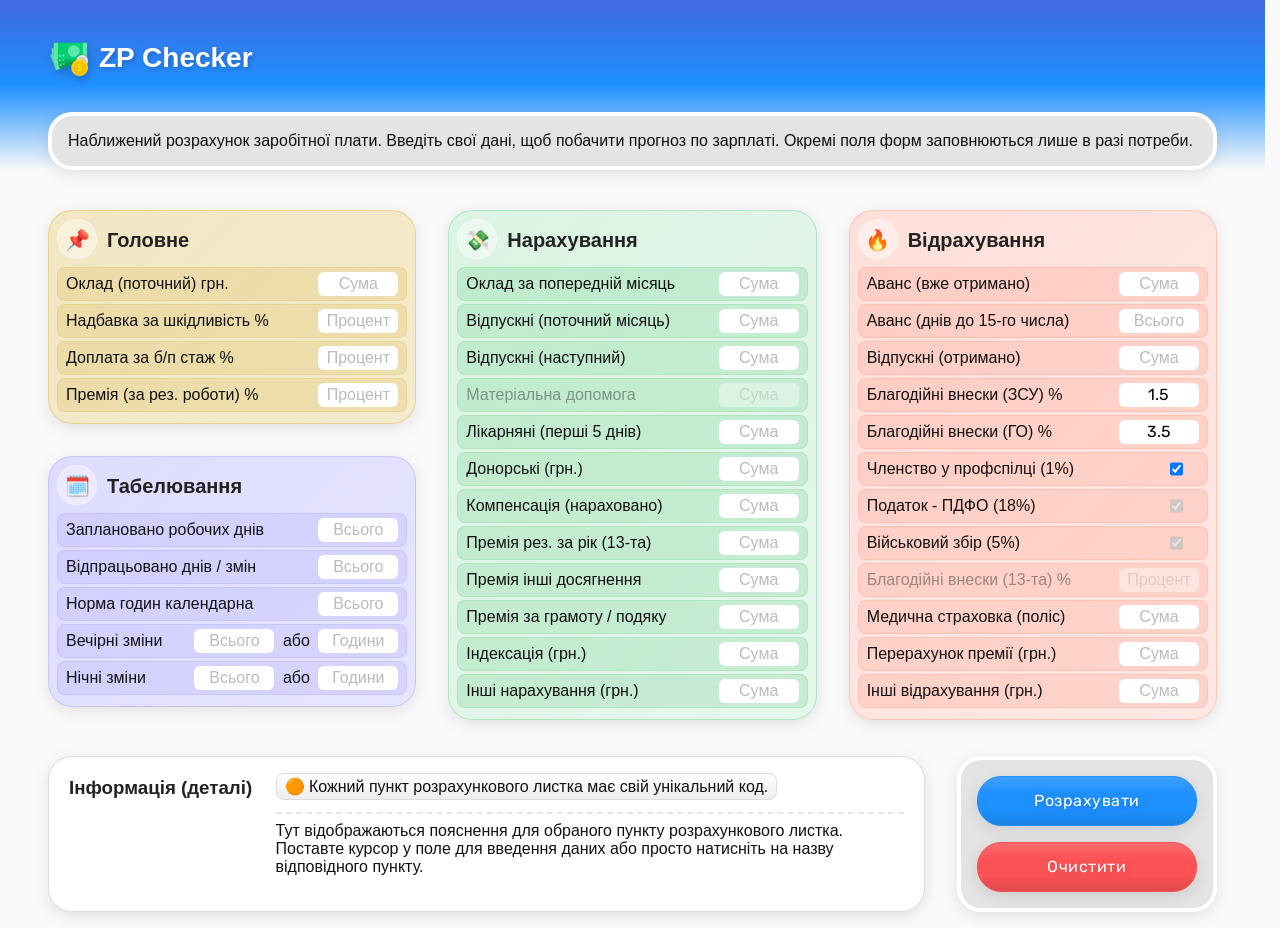
==== index.html @ 2e77be1a "v2026.10.25-final" ====
<!doctype html>
<html lang="uk">
	<head>
		<meta charset="UTF-8" />
		<meta name="viewport" content="width=device-width, initial-scale=1.0" />
		<meta name="theme-color" content="royalblue" />
		<title>ZP Checker</title>

		<link rel="preconnect" href="https://fonts.googleapis.com" />
		<link rel="preconnect" href="https://fonts.gstatic.com" crossorigin />
		<link href="https://fonts.googleapis.com/css2?family=Google+Sans:opsz,wght,GRAD@17..18,400..700,-50..200&family=Rubik:wght@300..900&display=swap" rel="stylesheet" />

		<link rel="stylesheet" href="style-light.css" />
	</head>

	<body>
		<section class="main">
			<div class="header-container">
				<header class="header">
					<div class="logo-header">
						<img src="./assets/logo_money-96.png" alt="Logo" class="logo" />
						<h1>ZP Checker</h1>
					</div>
					<p class="caption-text">Наближений розрахунок заробітної плати. Введіть свої дані, щоб побачити прогноз по зарплаті. Окремі поля форм заповнюються лише в разі потреби.</p>
				</header>
			</div>

			<div class="form">
				<form id="app-form" action="#">
					<div class="flex-container">
						<div class="flex-block">
							<!-- ================= ГОЛОВНЕ ================= -->
							<fieldset class="general-field">
								<legend class="lqdglass">📌 Головне</legend>
								<div class="field-header">
									<h2 class="legend-header"><span>📌</span>Головне</h2>
								</div>
								<div class="input-container">
									<div class="input-wrapper">
										<label for="oklad">Оклад (поточний) грн.</label>
										<input autocapitalize="off" autocomplete="off" spellcheck="false" class="decimal toLocalStorege" type="text" inputmode="numeric" id="oklad" name="oklad" placeholder="Сума" required />
									</div>
									<div class="inp-details">
										<p class="details-text">Ваш поточний оклад (станом на зараз). Впливає на більшість нарахувань у заробітній платі: премію, відпускні, різні види доплат, матеріальну допомогу тощо.</p>
										<hr />
										<span class="code-details"><span class="details-icon">🟠&nbsp;</span>Вказано в персональному кабінеті</span>
									</div>
								</div>
								<div class="input-container">
									<div class="input-wrapper">
										<label for="shkid">Надбавка за шкідливість %</label>
										<input autocapitalize="off" autocomplete="off" spellcheck="false" class="toLocalStorege" type="text" inputmode="numeric" id="shkid" name="shkid" placeholder="Процент" required />
									</div>
									<div class="inp-details">
										<p class="details-text">Компенсація за шкідливі умови праці. Визначається як відсоткова надбавка до нарахованого окладу (розмір залежить від умов праці).</p>
										<hr />
										<span class="code-details"><span class="details-icon">🟠&nbsp;</span>Вказано в кабінеті / Код 32 в листку</span>
									</div>
								</div>
								<div class="input-container">
									<div class="input-wrapper">
										<label for="bezper_stag">Доплата за б/п стаж %</label>
										<input autocapitalize="off" autocomplete="off" spellcheck="false" class="toLocalStorege" type="text" inputmode="numeric" id="bezper_stag" name="bezper_stag" placeholder="Процент" required />
									</div>
									<div class="inp-details">
										<p class="details-text">Доплата за «безперервний» стаж в енергетиці. Визначається як відсоткова надбавка до нарахованого окладу (розмір залежить від тривалості роботи в енергетичній галузі).</p>
										<hr />
										<span class="code-details"><span class="details-icon">🟠&nbsp;</span>Вказано в кабінеті / Код 150 в листку</span>
									</div>
								</div>
								<div class="input-container">
									<div class="input-wrapper">
										<label for="prem">Премія (за рез. роботи) %</label>
										<input autocapitalize="off" autocomplete="off" spellcheck="false" class="decimal toLocalStorege" type="text" inputmode="numeric" id="prem" name="prem" placeholder="Процент" required />
									</div>
									<div class="inp-details">
										<p class="details-text">Розмір премії за результатами роботи. Змінюється за рішенням роботодавця. Важливо: премію нараховують за попередній місяць (наприклад, разом із зарплатою за березень виплачується премія за лютий).</p>
										<hr />
										<span class="code-details"><span class="details-icon">🟠&nbsp;</span>Вказано в персональному кабінеті</span>
									</div>
								</div>
							</fieldset>

							<!-- ================= ТАБЕЛЮВАННЯ ================= -->
							<fieldset class="timesheet-field">
								<legend class="lqdglass">🗓️ Табелювання</legend>
								<div class="field-header">
									<h2 class="legend-header"><span>🗓️</span>Табелювання</h2>
									<!-- <select name="month" id="month">
										<option value="" selected disabled>Місяць</option>
										<option value="1">Січень</option>
										<option value="2">Лютий</option>
										<option value="3">Березень</option>
										<option value="4">Квітень</option>
										<option value="5">Травень</option>
										<option value="6">Червень</option>
										<option value="7">Липень</option>
										<option value="8">Серпень</option>
										<option value="9">Вересень</option>
										<option value="10">Жовтень</option>
										<option value="11">Листопад</option>
										<option value="12">Грудень</option>
									</select> -->
								</div>
								<div class="input-container">
									<div class="input-wrapper">
										<label for="planed_work_days">Заплановано робочих днів</label>
										<input autocapitalize="off" autocomplete="off" spellcheck="false" type="text" inputmode="numeric" id="planed_work_days" name="planed_work_days" placeholder="Всього" required />
									</div>
									<div class="inp-details">
										<p class="details-text">Запланована норма робочих днів за графіком. Це кількість робочих днів, передбачена на весь місяць з урахуванням робочого графіка. Є нормою для нарахування 100&nbsp;% окладу.</p>
										<hr />
										<span class="code-details"><span class="details-icon">🟠&nbsp;</span>Вказано в табелі (облік робочого часу)</span>
									</div>
								</div>

								<div class="input-container">
									<div class="input-wrapper">
										<label for="real_work_days">Відпрацьовано днів / змін</label>
										<input autocapitalize="off" autocomplete="off" spellcheck="false" type="text" inputmode="numeric" id="real_work_days" name="real_work_days" placeholder="Всього" required />
									</div>
									<div class="inp-details">
										<p class="details-text">Загальна кількість фактично відпрацьованих днів (разом із доробками та навчанням). Визначає розмір окладу (неповний або повний), який працівник отримує за місяць.</p>
										<hr />
										<span class="code-details"><span class="details-icon">🟠&nbsp;</span>Вказано в табелі / розрахунковому листку</span>
									</div>
								</div>

								<div class="input-container">
									<div class="input-wrapper">
										<label for="calendar_hourses_norm">Норма годин календарна</label>
										<input autocapitalize="off" autocomplete="off" spellcheck="false" class="decimal" type="text" inputmode="numeric" id="calendar_hourses_norm" name="calendar_hourses_norm" placeholder="Всього" required />
									</div>
									<div class="inp-details">
										<p class="details-text">Норма годин на календарний місяць (інша назва в табелі — «кількість годин по нормі»). Впливає на розрахунок вартості години праці, а також на розміри доплат за вечірні й нічні години.</p>
										<hr />
										<span class="code-details"><span class="details-icon">🟠&nbsp;</span>Вказано в табелі (облік робочого часу)</span>
									</div>
								</div>

								<div class="input-container">
									<div class="input-wrapper">
										<label for="evn_d">Вечірні зміни</label>
										<div class="double-inputs">
											<input autocapitalize="off" autocomplete="off" spellcheck="false" type="text" inputmode="numeric" id="evn_d" name="evn_d" placeholder="Всього" />
											<span class="evn_d-after">або</span>
											<input autocapitalize="off" autocomplete="off" spellcheck="false" class="decimal" type="text" inputmode="numeric" id="evn_h" name="evn_h" placeholder="Години" tabindex="-1" />
											<span class="evn_h-after"></span>
										</div>
									</div>
									<div class="inp-details">
										<p class="details-text">Вкажіть кількість вечірніх змін або кількість вечірніх годин. Важливо: завжди перевіряйте, чи відповідає кількість вечірніх або нічних годин фактичній кількості таких змін. Тривалість зміни становить 8,25&nbsp;год.</p>
										<hr />
										<span class="code-details"><span class="details-icon">🟠&nbsp;</span>Вказано в табелі / розрахунковому листку</span>
									</div>
								</div>

								<div class="input-container">
									<div class="input-wrapper">
										<label for="night_d">Нічні зміни</label>
										<div class="double-inputs">
											<input autocapitalize="off" autocomplete="off" spellcheck="false" type="text" inputmode="numeric" id="night_d" name="night_d" placeholder="Всього" />
											<span class="night_d-after">або</span>
											<input autocapitalize="off" autocomplete="off" spellcheck="false" class="decimal" type="text" inputmode="numeric" id="night_h" name="night_h" placeholder="Години" tabindex="-1" />
											<span class="night_h-after"></span>
										</div>
									</div>
									<div class="inp-details">
										<p class="details-text">Вкажіть кількість нічних змін або кількість нічних годин. Важливо: якщо нічна зміна припадає на перше число місяця, то перші 1,25&nbsp;год. такої зміни оплачуються в попередньому місяці.</p>
										<hr />
										<span class="code-details"><span class="details-icon">🟠&nbsp;</span>Вказано в табелі / розрахунковому листку</span>
									</div>
								</div>
							</fieldset>
						</div>

						<div class="flex-block">
							<!-- ================= НАРАХУВАННЯ ================= -->
							<fieldset class="accruals-field">
								<legend class="lqdglass">✅ Нарахування</legend>
								<div class="field-header">
									<h2 class="legend-header"><span>💸</span>Нарахування</h2>
									<button class="toggle-full-list" tabindex="-1">▼Весь список</button>
								</div>
								<div class="input-container">
									<div class="input-wrapper">
										<label for="pop_oklad">Оклад за попередній місяць</label>
										<input autocapitalize="off" autocomplete="off" spellcheck="false" class="decimal" type="text" inputmode="numeric" id="pop_oklad" name="pop_oklad" placeholder="Сума" required />
									</div>
									<div class="inp-details">
										<p class="details-text">Оклад, який було нараховано в попередньому місяці (повністю або частково). Напряму впливає на розмір премії за попередній місяць.</p>
										<hr />
										<span class="code-details"><span class="details-icon">🟠&nbsp;</span>Код 2 в листку за попередній місяць</span>
									</div>
								</div>

								<div class="input-container">
									<div class="input-wrapper">
										<label for="vidp_narah_pot">Відпускні (поточний місяць)</label>
										<input autocapitalize="off" autocomplete="off" spellcheck="false" class="decimal" type="text" inputmode="numeric" id="vidp_narah_pot" name="vidp_narah_pot" placeholder="Сума" />
									</div>
									<div class="inp-details">
										<p class="details-text">Вкажіть розмір відпускних за поточний місяць, зазначений у «Нарахуваннях» розрахункового листка. Актуально для частини відпустки (або повної відпустки), що припадає на поточний місяць.</p>
										<hr />
										<span class="code-details"><span class="details-icon">🟠&nbsp;</span>Код 20 в розрахунковому листку</span>
									</div>
								</div>

								<div class="input-container">
									<div class="input-wrapper">
										<label for="vidp_narah_nast">Відпускні (наступний)</label>
										<input autocapitalize="off" autocomplete="off" spellcheck="false" class="decimal" type="text" inputmode="numeric" id="vidp_narah_nast" name="vidp_narah_nast" placeholder="Сума" />
									</div>
									<div class="inp-details">
										<p class="details-text">Вкажіть розмір відпускних за наступний місяць, зазначений у «Нарахуваннях» розрахункового листка. Актуально, якщо частини однієї відпустки припадають на різні місяці.</p>
										<hr />
										<span class="code-details"><span class="details-icon">🟠&nbsp;</span>Код 21 в розрахунковому листку</span>
									</div>
								</div>

								<div class="input-container">
									<div class="input-wrapper">
										<label for="mater_dop">Матеріальна допомога</label>
										<input autocapitalize="off" autocomplete="off" spellcheck="false" class="decimal" type="text" inputmode="numeric" id="mater_dop" name="mater_dop" placeholder="Сума" disabled />
									</div>
									<div class="inp-details">
										<p class="details-text">Вкажіть розмір матеріальної допомоги на оздоровлення, зазначений у «Нарахуваннях». Матеріальна допомога надається до відпустки та дорівнює окладу на початок поточного року.</p>
										<hr />
										<span class="code-details"><span class="details-icon">🟠&nbsp;</span>Вказано в кабінеті / Код 201 в листку</span>
									</div>
								</div>

								<div class="input-container">
									<div class="input-wrapper">
										<label for="likarn5days">Лікарняні (перші 5 днів)</label>
										<input autocapitalize="off" autocomplete="off" spellcheck="false" class="decimal" type="text" inputmode="numeric" id="likarn5days" name="likarn5days" placeholder="Сума" />
									</div>
									<div class="inp-details">
										<p class="details-text">Вкажіть розмір лікарняних, зазначений у «Нарахуваннях» розрахункового листка. Перші 5 днів лікарняного оплачує роботодавець, а подальші дні (окремим платежем) — за рахунок Фонду соціального страхування.</p>
										<hr />
										<span class="code-details"><span class="details-icon">🟠&nbsp;</span>Код 106 в розрахунковому листку</span>
									</div>
								</div>

								<div class="input-container">
									<div class="input-wrapper">
										<label for="donors">Донорські (грн.)</label>
										<input autocapitalize="off" autocomplete="off" spellcheck="false" class="decimal" type="text" inputmode="numeric" id="donors" name="donors" placeholder="Сума" />
									</div>
									<div class="inp-details">
										<p class="details-text">Згідно статті 124 Кодексу законів про працю України, у день здачі крові та її компонентів за працівником зберігається середній заробіток за місцем роботи. Розмір «донорських» нарахувань зазначається у розрахунковому листку.</p>
										<hr />
										<span class="code-details"><span class="details-icon">🟠&nbsp;</span>Код 26 в розрахунковому листку</span>
									</div>
								</div>

								<div class="hide-items-wrapper">
									<div class="input-container">
										<div class="input-wrapper">
											<label for="vidp_komp">Компенсація (нараховано)</label>
											<input autocapitalize="off" autocomplete="off" spellcheck="false" class="decimal" type="text" inputmode="numeric" id="vidp_komp" name="vidp_komp" placeholder="Сума" />
										</div>
										<div class="inp-details">
											<p class="details-text">Компенсація за невикористані дні відпустки. Вкажіть розмір компенсації, зазначений у «Нарахуваннях» розрахункового листка.</p>
											<hr />
											<span class="code-details"><span class="details-icon">🟠&nbsp;</span>Код 59 в розрахунковому листку</span>
										</div>
									</div>

									<div class="input-container">
										<div class="input-wrapper">
											<label for="prem_13">Премія рез. за рік (13-та)</label>
											<input autocapitalize="off" autocomplete="off" spellcheck="false" class="decimal" type="text" inputmode="numeric" id="prem_13" name="prem_13" placeholder="Сума" />
										</div>
										<div class="inp-details">
											<p class="details-text">Вкажіть розмір річної премії (так званої «тринадцятої зарплати»), зазначений у «Нарахуваннях» розрахункового листка. Премія нараховується один раз на рік — повністю або частинами.</p>
											<hr />
											<span class="code-details"><span class="details-icon">🟠&nbsp;</span>Код 155 в розрахунковому листку</span>
										</div>
									</div>
									<div class="input-container">
										<div class="input-wrapper">
											<label for="prem_others">Премія інші досягнення</label>
											<input autocapitalize="off" autocomplete="off" spellcheck="false" class="decimal" type="text" inputmode="numeric" id="prem_others" name="prem_others" placeholder="Сума" />
										</div>
										<div class="inp-details">
											<p class="details-text">Вкажіть розмір премії за «інші досягнення» (якщо її було нараховано). Пам’ятайте: ваша важка праця та відданість спільній меті не залишаються без уваги.</p>
											<hr />
											<span class="code-details"><span class="details-icon">🟠&nbsp;</span>Код 158 в розрахунковому листку</span>
										</div>
									</div>

									<div class="input-container">
										<div class="input-wrapper">
											<label for="gram_pod">Премія за грамоту / подяку</label>
											<input autocapitalize="off" autocomplete="off" spellcheck="false" class="decimal" type="text" inputmode="numeric" id="gram_pod" name="gram_pod" placeholder="Сума" />
										</div>
										<div class="inp-details">
											<p class="details-text">Вкажіть розмір грошової виплати до подяки чи грамоти, зазначений у «Нарахуваннях» вашого розрахункового листка.</p>
											<hr />
											<span class="code-details"><span class="details-icon">🟠&nbsp;</span>Код 169 в розрахунковому листку</span>
										</div>
									</div>

									<div class="input-container only-mobile">
										<div class="input-wrapper">
											<label for="pidg_pers">Доплата за підг. кадрів</label>
											<input autocapitalize="off" autocomplete="off" spellcheck="false" class="decimal" type="text" inputmode="numeric" id="pidg_pers" name="pidg_pers" placeholder="Сума" />
										</div>
										<div class="inp-details">
											<p class="details-text">Вкажіть розмір нарахувань за підготовку кадрів (керівництво навчанням, підготовка на робочому місці).</p>
											<hr />
											<span class="code-details"><span class="details-icon">🟠&nbsp;</span>Код 8 в розрахунковому листку</span>
										</div>
									</div>

									<div class="input-container">
										<div class="input-wrapper">
											<label for="indexation">Індексація (грн.)</label>
											<input autocapitalize="off" autocomplete="off" spellcheck="false" class="decimal" type="text" inputmode="numeric" id="indexation" name="indexation" placeholder="Сума" />
										</div>
										<div class="inp-details">
											<p class="details-text">Вкажіть розмір індексації, зазначений у «Нарахуваннях» вашого розрахункового листка.</p>
											<hr />
											<span class="code-details"><span class="details-icon">🟠&nbsp;</span>Код 161 в розрахунковому листку</span>
										</div>
									</div>

									<div class="input-container">
										<div class="input-wrapper">
											<label for="others_nar">Інші нарахування (грн.)</label>
											<input autocapitalize="off" autocomplete="off" spellcheck="false" class="decimal" type="text" inputmode="numeric" id="others_nar" name="others_nar" placeholder="Сума" />
										</div>
										<div class="inp-details">
											<p class="details-text">Вкажіть розмір одного нарахування або загальну суму кількох нарахувань, які не були передбачені цією формою.</p>
											<hr />
											<span class="code-details"><span class="details-icon">🟠&nbsp;</span>Будь-який код в розрахунковому листку</span>
										</div>
									</div>
								</div>
							</fieldset>
						</div>
						<div class="flex-block">
							<!-- ================= ВІДРАХУВАННЯ ================= -->

							<fieldset class="deductions-field">
								<legend class="lqdglass">🔥 Відрахування</legend>
								<div class="field-header">
									<h2 class="legend-header"><span>🔥</span>Відрахування</h2>
									<button class="toggle-full-list" tabindex="-1">▼Весь список</button>
								</div>
								<div class="input-container">
									<div class="input-wrapper">
										<label for="avans">Аванс (вже отримано)</label>
										<input autocapitalize="off" autocomplete="off" spellcheck="false" class="decimal" type="text" inputmode="numeric" id="avans" name="avans" placeholder="Сума" />
									</div>
									<div class="inp-details">
										<p class="details-text">Вкажіть точну суму авансу, який вже було отримано. Зазначається у «Відрахуваннях» розрахункового листка. Важливо: аванс не виплачується, якщо працівник з 1&#8209;го по 15&#8209;те число перебував у відпустці або на лікарняному.</p>
										<hr />
										<span class="code-details"><span class="details-icon">🟠&nbsp;</span>Код 330 в розрахунковому листку</span>
									</div>
								</div>
								<div class="input-container">
									<div class="input-wrapper">
										<label for="days_for_avans">Аванс (днів до 15-го числа)</label>
										<input autocapitalize="off" autocomplete="off" spellcheck="false" class="decimal" type="text" inputmode="numeric" id="days_for_avans" name="days_for_avans" placeholder="Всього" />
									</div>
									<div class="inp-details">
										<p class="details-text">Наближений розрахунок авансу! Введіть кількість відпрацьованих днів до 15&#8209;го числа (включно). Важливо: зазвичай аванс виплачується за фактично відпрацьовані дні до 15&#8209;го числа. Однак інколи розмір авансової виплати може коригуватися.</p>
										<hr />
										<span class="code-details"><span class="details-icon">🟠&nbsp;</span>Вказано в табелі (облік робочого часу)</span>
									</div>
								</div>
								<div class="input-container">
									<div class="input-wrapper">
										<label for="vidp_oplata">Відпускні (отримано)</label>
										<input autocapitalize="off" autocomplete="off" spellcheck="false" class="decimal" type="text" inputmode="numeric" id="vidp_oplata" name="vidp_oplata" placeholder="Сума" />
									</div>
									<div class="inp-details">
										<p class="details-text">Вкажіть суму відпускних, що були фактично виплачені перед відпусткою. Зазначається у «Відрахуваннях» вашого розрахункового листка.</p>
										<hr />
										<span class="code-details"><span class="details-icon">🟠&nbsp;</span>Код 359 в розрахунковому листку</span>
									</div>
								</div>

								<div class="input-container">
									<div class="input-wrapper">
										<label for="blag_vnes_ZSU">Благодійні внески (ЗСУ) %</label>
										<input autocapitalize="off" autocomplete="off" spellcheck="false" class="decimal" type="text" inputmode="numeric" id="blag_vnes_ZSU" name="blag_vnes_ZSU" placeholder="Процент" value="1.5" />
									</div>
									<div class="inp-details">
										<p class="details-text">Види та розміри благодійних відрахувань можна переглянути у вашому персональному кабінеті.</p>
										<hr />
										<span class="code-details"><span class="details-icon">🟠&nbsp;</span>Код 380 в розрахунковому листку</span>
									</div>
								</div>

								<div class="input-container">
									<div class="input-wrapper">
										<label for="blag_vnes_GO">Благодійні внески (ГО) %</label>
										<input autocapitalize="off" autocomplete="off" spellcheck="false" class="decimal" type="text" inputmode="numeric" id="blag_vnes_GO" name="blag_vnes_GO" placeholder="Процент" value="3.5" />
									</div>
									<div class="inp-details">
										<p class="details-text">Види та розміри благодійних відрахувань можна переглянути у вашому персональному кабінеті.</p>
										<hr />
										<span class="code-details"><span class="details-icon">🟠&nbsp;</span>Код 379 в розрахунковому листку</span>
									</div>
								</div>

								<div class="checkbox-container">
									<div class="input-wrapper">
										<label for="member_prof">Членство у профспілці (1%)</label>
										<input autocapitalize="off" autocomplete="off" spellcheck="false" type="checkbox" id="member_prof" name="member_prof" checked />
									</div>
								</div>

								<div class="hide-items-wrapper">
									<div class="checkbox-container">
										<div class="input-wrapper">
											<label for="pdfo">Податок - ПДФО (18%)</label>
											<input autocapitalize="off" autocomplete="off" spellcheck="false" type="checkbox" id="pdfo" name="pdfo" checked disabled />
										</div>
									</div>

									<div class="checkbox-container">
										<div class="input-wrapper">
											<label for="zsu">Військовий збір (5%)</label>
											<input autocapitalize="off" autocomplete="off" spellcheck="false" type="checkbox" id="zsu" name="zsu" checked disabled />
										</div>
									</div>

									<div class="input-container">
										<div class="input-wrapper">
											<label for="blag_vnes_13">Благодійні внески (13-та) %</label>
											<input autocapitalize="off" autocomplete="off" spellcheck="false" class="decimal" type="text" inputmode="numeric" id="blag_vnes_13" name="blag_vnes_13" placeholder="Процент" disabled />
										</div>
										<div class="inp-details">
											<p class="details-text">Види та розміри благодійних відрахувань можна переглянути у вашому персональному кабінеті.</p>
											<hr />
											<span class="code-details"><span class="details-icon">🟠&nbsp;</span>Код 381 та 383 в розрахунковому листку</span>
										</div>
									</div>

									<div class="input-container">
										<div class="input-wrapper">
											<label for="med_polis">Медична страховка (поліс)</label>
											<input autocapitalize="off" autocomplete="off" spellcheck="false" class="decimal" type="text" inputmode="numeric" id="med_polis" name="med_polis" placeholder="Сума" />
										</div>
										<div class="inp-details">
											<p class="details-text">Вкажіть суму відрахувань на поліс медичного страхування. Важливо: роботодавець компенсує вартість «страховки» у вигляді матеріальної допомоги, яка оподатковується.</p>
											<hr />
											<span class="code-details"><span class="details-icon">🟠&nbsp;</span>Код 352 в розрахунковому листку</span>
										</div>
									</div>

									<div class="input-container">
										<div class="input-wrapper">
											<label for="prem_pererah">Перерахунок премії (грн.)</label>
											<input autocapitalize="off" autocomplete="off" spellcheck="false" class="decimal" type="text" inputmode="numeric" id="prem_pererah" name="prem_pererah" placeholder="Сума" />
										</div>
										<div class="inp-details">
											<p class="details-text">Премія (святкова, вислуга чи інша), виплачена окремо від авансу або заробітної плати. Оподаткована сума такої премії відображається у «Відрахуваннях» розрахункового листка.</p>
											<hr />
											<span class="code-details"><span class="details-icon">🟠&nbsp;</span>Код 335 в розрахунковому листку</span>
										</div>
									</div>

									<div class="input-container">
										<div class="input-wrapper">
											<label for="others_vidr">Інші відрахування (грн.)</label>
											<input autocapitalize="off" autocomplete="off" spellcheck="false" class="decimal" type="text" inputmode="numeric" id="others_vidr" name="others_vidr" placeholder="Сума" />
										</div>
										<div class="inp-details">
											<p class="details-text">Вкажіть розмір одного відрахування або загальну суму кількох відрахувань, які не були передбачені цією формою.</p>
											<hr />
											<span class="code-details"><span class="details-icon">🟠&nbsp;</span>Будь-який код в розрахунковому листку</span>
										</div>
									</div>
								</div>
							</fieldset>
						</div>
					</div>
					<div class="form-footer">
						<div class="footer-details">
							<div class="footer-details_inner">
								<h3 class="header-footer-details">Інформація (деталі)</h3>
								<div class="footer-details_content">
									<span class="code-footer-details">🟠&nbsp;Кожний пункт розрахункового листка має свій унікальний код.</span>
									<hr />
									<p class="text-footer-details">Тут відображаються пояснення для обраного пункту розрахункового листка. Поставте курсор у поле для введення даних або просто натисніть на назву відповідного пункту.</p>
								</div>
							</div>
						</div>
						<div class="btns-wrap">
							<button class="start-calc" type="submit">Розрахувати</button>
							<button class="reset-btn" type="reset">Очистити</button>
						</div>
					</div>
				</form>
			</div>
		</section>
		<section class="results-section">
			<div class="results">
				<div class="results-top-panel">
					<div class="logo-header">
						<img src="./assets/logo_money-96.png" alt="Logo" class="logo" />
						<h2>ZP Checker</h2>
					</div>
					<button class="results-close-btn" type="button"><span class="hide-mobile">Esc | Закрити</span><span class="only-mobile">Зрозуміло</span></button>
				</div>
				<div class="flex-container">
					<div id="salary-report" class="flex-block"></div>
					<div id="salary-results" class="flex-block"></div>
					<div class="flex-block">
						<div id="salary-resume"></div>
						<p class="caption-text warning-info">
							Тільки для особистого використання! <br class="hide-mobile" />
							Точність розрахунків не гарантується, оскільки ZP&nbsp;Checker не враховує всіх факторів та нюансів, що можуть вплинути на зарплатні нарахування.
						</p>
					</div>
				</div>
			</div>
		</section>

		<script src="main.js" defer></script>
		<script src="app.js" defer></script>
		<script>
			if ('serviceWorker' in navigator) {
				navigator.serviceWorker
					.register('./zp-checker-sw.js')
					.then((reg) => {
						console.log('Service Worker registered:', reg)

						// Перевірити наявність нової версії SW
						reg.update()
					})
					.catch((err) => {
						console.log('Service Worker registration failed:', err)
					})
			}
		</script>
	</body>
</html>
---- style-light.css ----
/* ZP Checker Styles */
/* ================= VARIABLES ================= */

:root {
  /* Base colors */
  --bg-main: #fafafa;
  --bg-main_mobile: #fefefe;
  --text-main: #111;
  --header-bg: linear-gradient(180deg, royalblue, dodgerblue, var(--bg-main));
  --header-bg_mobile: linear-gradient(180deg, royalblue, dodgerblue, var(--bg-main_mobile));
  --caption-bg: #e4e4e4;
  --btn-ok: linear-gradient(180deg, deepskyblue, royalblue);
  --btn-reset: linear-gradient(180deg, tomato, indianred);

  /* Effects */
  --main-bradius: 1.5em;
  --legend-bradius: 100em;
  --main-border-color: #ddd;
  --main-shadow: 0 4px 1em rgba(0, 0, 0, .1);
  --main-shadow_hover: 0 4px 1em rgba(0, 0, 0, .25);
  --gold-bg-gradient: linear-gradient(135deg, rgb(247, 236, 173, .8), rgb(247, 236, 173, .6));

  /* Gold theme */
  /* 197, 179, 88
  #F7ECAD
  */
  --general-field-bg: linear-gradient(135deg,
      rgba(212, 175, 55, .3),
      rgba(212, 175, 55, .25));
  /* --gold-bg-gradient: linear-gradient(135deg,
      rgba(255, 222, 92, .2),
      rgba(255, 191, 0, .3)); */
  --general-border: rgba(212, 175, 55, .4);
  --general-input-shadow_focus: rgba(212, 175, 55, .35);
  --general-details-bg: rgba(212, 175, 55, .2);

  /* Green theme */
  --accruals-field-bg: linear-gradient(135deg,
      rgba(80, 200, 120, .2),
      rgba(80, 200, 120, .15));
  --accruals-accent-text: rgba(80, 200, 120, .9);
  --accruals-border: rgba(80, 200, 120, .35);
  --accruals-input-shadow_focus: rgba(80, 200, 120, .35);
  --accruals-details-bg: rgba(80, 200, 120, .2);

  /* Blue theme */
  --timesheet-bg: linear-gradient(135deg,
      rgba(90, 82, 255, .2),
      rgba(90, 82, 255, .15));
  --timesheet-accent-text: rgba(90, 82, 255, .8);
  --timesheet-border: rgba(90, 82, 255, .2);
  --timesheet-input-shadow_focus: rgba(90, 82, 255, .2);
  --timesheet-details-bg: rgba(90, 82, 255, .1);

  /* Red theme 201, 35, 81 - 255, 99, 71 */
  --deductions-bg: linear-gradient(135deg,
      rgba(255, 99, 71, .2),
      rgba(255, 99, 71, .15));
  --deductions-accent-text: rgba(255, 99, 71, .8);
  --deductions-border: rgba(255, 99, 71, .25);
  --deductions-input-shadow_focus: rgba(255, 99, 71, .25);
  --deductions-details-bg: rgba(255, 99, 71, .15);
}

/* ================= BASE ================= */
*,
*::before,
*::after {
  box-sizing: border-box;
  transition: all 300ms ease-in-out;
  font-optical-sizing: auto;
  font-variation-settings: 'GRAD' 0;
}

.only-mobile {
  display: none;
}

html {
  font-family: 'Google Sans', sans-serif;
  /* Старий спосіб: завжди показувати скролбар */
  overflow-y: scroll;

  /* Новий спосіб: резервувати місце під скролбар */
  overflow-y: auto;
  scrollbar-gutter: stable;
}

body {
  position: relative;
  overflow: hidden;
  min-height: 100vh;
  min-width: 358px;
  margin: 0;
  padding: 0;
  user-select: none;
  background: var(--bg-main);
  color: var(--text-main);
}

body.not-overflow {
  overflow: visible;
}

p {
  font-size: 1em;
}

h2,
h3 {
  color: #222;
}

.legend-header {
  display: inline-block;
  margin-top: 0;
  margin-bottom: 0;
  /* margin-left: 0; */
  font-size: 1.25rem;
  line-height: 1;
}

.legend-header span {
  display: inline-block;
  height: 2.5rem;
  width: 2.5rem;
  padding: 0;
  line-height: 2.5rem;
  text-align: center;
  margin-right: .5em;
  background-color: rgba(255, 255, 255, .4);
  border: 1px solid rgba(255, 255, 255, .4);
  border-radius: 10em;
}

.field-header {
  display: flex;
  justify-content: space-between;
  align-items: center;
  margin-bottom: .5em;
}

.toggle-full-list {
  display: none;
  font-family: rubik;
  font-size: 14px;
  /* text-transform: uppercase; */
  font-weight: 500;
  color: rgba(0, 0, 0, .5);
  line-height: 1;
  margin: 2px .25em 0 0;
  padding: 2px;
  width: auto;
  box-shadow: none;
  background: transparent;
  border: none;
  border-radius: 4px;
  text-shadow: none;
  letter-spacing: 0;
}

.toggle-full-list:hover,
.toggle-full-list:active,
.toggle-full-list:focus {
  box-shadow: none;
  background: transparent;
  border: none;
  text-shadow: none;
  letter-spacing: 0;
}

.toggle-full-list::first-letter {
  margin-right: 1px;
}

input::placeholder {
  font-family: 'Google Sans', sans-serif;
  font-size: 16px;
  color: #bbb;
}

/* ================= HEADER ================= */

.header-container {
  background-image: var(--header-bg);
}

.header {
  max-width: 1536px;
  margin: 0 auto;
  padding-inline: 3em;
}

.logo-header {
  display: flex;
  align-items: center;
  color: #fff;
  padding: 4.25vh 0 3.75vh;
  text-shadow: 2px 2px 4px rgba(0, 0, 0, .2);
}

.logo-header h1,
.results-top-panel h2 {
  margin: 0;
  margin-left: .25em;
  font-size: 1.75em;
  line-height: 1;
}

.results-top-panel .logo-header {
  color: var(--text-main);
  padding: 0;
  text-shadow: none;
}



.logo-header .logo {
  /* display: none; */
  margin-right: .25em;
  position: relative;
  top: -2px;
  height: 2.5em;
  width: auto;
  filter: drop-shadow(2px 4px 4px rgba(0, 0, 0, .2));
}

.emoji-icon {
  font-size: 2em;
  line-height: 1;
}

/* ================= MAIN ================= */

.main {
  min-height: 100vh;
  opacity: 1;
  overflow: hidden;
}

.main.hidden {
  opacity: 0;
}

.main.mxh_100vh {
  max-height: 100vh;
}

.form,
.results {
  width: 100%;
  max-width: 1536px;
  margin: 0 auto;
  padding-block: 0;
  padding-inline: 3em;
}

.results {
  padding-block: 2em;
}

.flex-container {
  display: flex;
  gap: 2rem;
}

.flex-block {
  width: 33.33%;
}

.main .flex-block:not(:first-child) {
  display: flex;
}

.caption-text {
  padding: 1em;
  background-color: var(--caption-bg);
  border: .25em solid #fff;
  border-radius: var(--main-bradius);
  box-shadow: var(--main-shadow);
  margin-top: 0;
  /* margin-bottom: 1.25em; */
  margin-bottom: 1em;
}

/* ================= FORM ================= */
.input-wrapper {
  display: flex;
  justify-content: space-between;
  align-items: center;
  padding: .25em .5em;
}

label {
  text-align: left;
  line-height: 1;
  font-variation-settings: 'GRAD' 100;
}

label:hover {
  font-variation-settings: 'GRAD' 100;
  cursor: pointer;
}

/* ================= INPUTS ================= */
input[type='text'] {
  width: 5em;
  font-size: 16px;
  background-color: rgba(255, 255, 255, .9);
  background-color: #fff;
  margin-left: .25em;
  text-align: center;
  line-height: 1.5;
  line-height: calc(1.5em - 2px);
  font-family: 'Rubik', sans-serif;
  border: none;
  border-radius: 6px;
  transition: width 0ms !important;
}

input[type='checkbox'] {
  margin: 0 1em;
  line-height: 1;
  display: inline-block;
  height: 1.5em;
  font-size: 1rem;
  padding: 0;
}

input[type='text'].short {
  width: 3.25em;
}

.input-wrapper:has(input[type='text'][disabled]) {
  opacity: .4;
}

input[type='checkbox'] {
  margin-left: 1em;
}

.double-inputs input[type='text']:last-of-type {
  margin-left: .25em;
}

.double-inputs span:first-of-type {
  margin: 0;
  margin-left: .25em;
}

/* ================= FIELDSETS ================= */
fieldset {
  margin: 1.5em 0 0 0;
  /* padding: .5em .5em .75em; */
  padding: .5em;
  /* border: 1px solid var(--main-border-color); */
  border: 1px solid var(--accruals-border);
  border-radius: var(--main-bradius);
  background-color: #fff;
  background-image: var(--accruals-field-bg);
  box-shadow: var(--main-shadow);
  overflow: hidden;
}

.info-content {
  margin: 1.25em 0;
  padding: 1em;
  border: 1px solid #ccc;
  border-radius: var(--main-bradius);
  background: #fff;
  box-shadow: var(--main-shadow);
}

.info-content h2 {
  line-height: 1;
  margin: .75em 0;
}

.info-content p {
  line-height: 1.5;
  margin: 0;
  padding: .25em 0;
  display: flex;
  justify-content: space-between;
  border-bottom: 2px dashed rgba(0, 0, 0, .15);
}

.info-content p:last-child {
  border: none;
}

#salary-results p span:first-child::first-letter {
  margin-left: -2px;
  font-size: 14px;
}

#salary-resume .info-content {
  background-color: #fff;
  background-image: var(--gold-bg-gradient);
}

legend {
  /* !!!!!!!!!!!!! */
  display: none;
  margin-left: 1rem;
  padding: 12px 1.25em;
  font-size: 14px;
  line-height: 1;
  font-weight: bold;
  text-transform: uppercase;
  /*background-image: linear-gradient(180deg, rgba(0, 0, 0, .0),rgba(0, 0, 0, .0), rgba(0, 0, 0, .1));
  background-color: var(--bg-main);*/
  background-color: white;
  border: 1px solid var(--main-border-color);
  border-radius: var(--legend-bradius);
  box-shadow: var(--main-shadow);
}

.general-field {
  background-image: var(--general-field-bg);
  border-color: var(--general-border);
}

/* .general-field input[type='text'] {
  border-color: var(--general-border);
} */

.general-field .input-container {
  background-color: var(--general-details-bg);
  border: 1px solid var(--general-details-bg);
}

.general-field .input-container:has(.inp-details.active),
/* .general-field .input-container:hover, */
.general-field .input-container:focus-within {
  background-color: var(--general-input-shadow_focus);
  border-color: var(--general-input-shadow_focus);
}

/* ================= TAB FIELD (BLUE) ================= */
.timesheet-field {
  margin-top: 2em;
  background-image: var(--timesheet-bg);
  border-color: var(--timesheet-border);
}

.timesheet-field input[type='text'] {
  border-color: var(--timesheet-border);
}

.timesheet-field .input-container {
  background-color: var(--timesheet-details-bg);
  border: 1px solid var(--timesheet-details-bg);
}

.timesheet-field .input-container:has(.inp-details.active),
/* .timesheet-field .input-container:hover, */
.timesheet-field .input-container:focus-within {
  background-color: var(--timesheet-input-shadow_focus);
  border-color: var(--timesheet-input-shadow_focus);
}

/* ================= RED FIELD ================= */
.deductions-field {
  background-image: var(--deductions-bg);
  border-color: var(--deductions-border);
}

.deductions-field input[type='text'] {
  border-color: var(--deductions-border);
}

.deductions-field .input-container,
.deductions-field .checkbox-container {
  background-color: var(--deductions-details-bg);
  border: 1px solid var(--deductions-details-bg);
}

.deductions-field .input-container:has(.inp-details.active),
/* .deductions-field .input-container:hover, */
.deductions-field .input-container:focus-within {
  background-color: var(--deductions-input-shadow_focus);
  border-color: var(--deductions-input-shadow_focus);
}

/* ================= GREEN FIELD ================= */
.accruals-field .input-container {
  background-color: var(--accruals-details-bg);
  border: 1px solid var(--accruals-details-bg);
}

.accruals-field .input-container:has(.inp-details.active),
/* .accruals-field .input-container:hover, */
.accruals-field .input-container:focus-within {
  background-color: var(--accruals-input-shadow_focus);
  border-color: var(--accruals-input-shadow_focus);
}

/* ================= ADVANCED ================= */

/* .input-container:focus-within {
  border-radius: 1rem;
} */

.input-container:focus-within label {
  font-variation-settings: 'GRAD' 200;
}

.input-container:has(.inp-details.active) label {
  font-variation-settings: 'GRAD' 200;
}

input[type='text']:focus-visible {
  outline: none;
  background-color: #fff;
  border-color: var(--accruals-border);
  box-shadow: 0 0 .25em .25em var(--accruals-input-shadow_focus);
}

.general-field input[type='text']:focus-visible {
  /* border-color: var(--general-border); */
  box-shadow: 0 0 .25em .25em var(--general-input-shadow_focus);
}

.timesheet-field input[type='text']:focus-visible {
  border-color: var(--timesheet-border);
  box-shadow: 0 0 .25em .25em var(--timesheet-input-shadow_focus);
}

.deductions-field input[type='text']:focus-visible {
  border-color: var(--deductions-border);
  box-shadow: 0 0 .25em .25em var(--deductions-input-shadow_focus);
}

.form-footer {
  display: flex;
  justify-content: space-between;
  margin: 2.25em 0 1em;
  gap: 2em;
}

.footer-details {
  border: 1px solid var(--main-border-color);
  min-width: 75%;
  background-color: #fff;
  padding: 1.25em;
  box-shadow: var(--main-shadow);
  border-radius: var(--main-bradius);
}

.code-footer-details {
  background-color: #eee;
  background-image: linear-gradient(180deg, #fff, #eee);
  padding: .25em .5em;
  border-radius: .5em;
  border: 1px solid #ddd;
  margin-bottom: 2em;
}

.footer-details.hidden-content .footer-details_inner {
  opacity: 0;
}

.footer-details.hidden-content hr {
  border-top-color: transparent;
}

.footer-details_inner {
  display: flex;
}

.footer-details_content {
  width: 100%;
}

.footer-details h3 {
  min-width: max-content;
  margin-top: 0;
  margin-right: 1.25em;
}

.footer-details hr {
  margin: 1em 0 .5em 0;
}

.text-footer-details {
  margin: 0;
  padding: 0;
}

/* ================= BUTTONS ================= */
.btns-wrap {
  flex-direction: column;
  border: 4px solid #fff;
  width: 100%;
  padding: 1em;
  display: flex;
  gap: 1em;
  justify-content: space-between;
  justify-content: start;
  align-self: start;
  align-items: center;
  background-color: var(--caption-bg);
  box-shadow: var(--main-shadow);
  border-radius: var(--main-bradius);
}

button {
  width: 100%;
  padding: 1em 1.5em;
  font-size: 16px;
  font-family: 'Rubik', sans-serif;
  letter-spacing: .5px;
  line-height: 1;
  color: #fff;
  background-image: linear-gradient(180deg, rgba(255, 255, 255, .15), rgba(0, 0, 0, .0), rgba(0, 0, 0, .0), rgba(0, 0, 0, .1));
  background-color: dodgerblue;
  border: 1px solid dodgerblue;
  border-radius: 1.5rem;
  box-shadow: var(--main-shadow);
  text-shadow: 2px 2px .5em rgba(0, 0, 0, .15);
  cursor: pointer;
}

button:hover,
button:active {
  background-color: rgb(20, 137, 255);
  box-shadow: var(--main-shadow_hover);
}

.reset-btn {
  background-color: #444;
  background-color: #FB5255;
  border: 1px solid #444;
  border: 1px solid #FB5255;
}

.reset-btn:hover,
.reset-btn:active {
  background-color: #333;
  background-color: rgb(255, 86, 56);
}

.results-close-btn {
  background-color: #2EBB77;
  border: 1px solid #2EBB77;
  color: var(--text-main);
  color: #fff;
  width: auto;
}

.results-close-btn:hover,
.results-close-btn:active {
  background-color: #09b160;
}


.input-container,
.checkbox-container {
  border: none;
  border-radius: .5em;
  padding: 0;
  overflow: hidden;
  position: relative;
  margin-block: 3px;
}

.input-container {
  will-change: padding-top, background-color, border-radius, border-color, max-height;
}

/* .checkbox-container .input-wrapper {
  min-height: 34px;
} */


/* .checkbox-wrap { delete?!
  display: flex;
  align-items: center;
} */

.input-container:has(.inp-details.active) {
  padding-top: .25rem;
  border-radius: .75rem;
}

.inp-details {
  max-height: 0;
  margin: 0;
  padding: 0 .5rem;
  font-size: 14px;
  hyphens: auto;
  overflow-wrap: break-word;
  overflow: hidden;
  opacity: 0;
  will-change: min-height, height, padding-top, padding-bottom, opacity;
}

.inp-details.active {
  padding-top: .5rem;
  padding-bottom: 1rem;
  /* max-height: inpDetails.style.maxHeight = `calc(1em + 1em + ${inpDetails.scrollHeight}px)` */
  opacity: 1;
}

.inp-details hr,
.footer-details hr {
  border: none;
  border-top: 2px dashed rgba(0, 0, 0, .1);
}

.inp-details hr {
  margin-block: .5em;
}

.details-icon {
  margin-left: -1px;
}

.details-text {
  white-space: normal;
  overflow-wrap: break-word;
  word-break: normal;
  margin: 0;
  padding: 0;
}

.results-section {
  /* display: flex; */
  display: none;
  justify-content: space-between;
  align-items: center;
  position: absolute;
  min-height: 100vh;
  opacity: 0;
  /* overflow: hidden; */
  top: 100%;
  left: 0;
  right: 0;
  background: var(--bg-main);
}

.results-top-panel {
  display: flex;
  justify-content: space-between;
  align-items: center;
  text-align: right;
  padding-bottom: 1.75em;
  margin: .5em 0;
  border-bottom: 1px solid var(--main-border-color);
}

.results-section.active {
  display: flex;
  top: 0;
  opacity: 1;
}


/* MEDIA */

@media (max-width: 1260px) {

  .form,
  .results,
  .header {
    padding-inline: 1.5em;
  }

  .flex-container,
  .form-footer {
    gap: 1.5rem;
  }

}

@media (max-width: 1220px) {

  .form,
  .results,
  .header {
    padding-inline: 1em;
  }

  .flex-container,
  .form-footer {
    gap: 1rem;
  }
}

@media (max-width: 1200px) {

  .header span.start-visible {
    display: none;
  }

}

@media (max-width: 1152px) {

  *,
  *::before,
  *::after {
    transition:
      all 300ms ease-in-out,
      opacity 500ms ease-in-out,
      padding 0s, max-height 0s;
  }

  .hide-mobile {
    display: none;
  }

  .only-mobile {
    display: block;
  }


  .toggle-full-list {
    display: inline-block;
  }

  .hide-items-wrapper {
    display: none;
  }

  .show-all-items .hide-items-wrapper {
    display: block;
  }

  body {
    background-color: var(--bg-main_mobile);
  }

  .header-container {
    background-image: var(--header-bg_mobile);
  }

  .input-wrapper {
    padding-block: 5px;
  }

  .logo-header {
    padding: 1.75rem 0 1.5rem;
  }

  .logo-header h1 {
    font-size: 1.5em;
    letter-spacing: -1px;
  }

  .emoji-icon {
    font-size: 1.75em;
  }

  .header span.start-visible {
    display: inline;
  }

  .form,
  .results,
  .header {
    width: 100%;
    padding-inline: 20vw;
  }

  .results-close-btn {
    width: calc(98% - 40vw);
  }

  .timesheet-field {
    margin-top: 1.5em;
  }

  .input-container,
  .checkbox-container {
    margin-block: 4px;
  }

  .form-footer {
    margin-block: 1.5em;
  }

  .results {
    padding-block: 0;
    display: flex;
    flex-direction: column-reverse;
  }

  .results-top-panel {
    margin-top: 0;
    justify-content: center;
    padding-top: .5em;
    border-bottom: none;
  }

  .results .logo-header {
    display: none
  }

  .warning-info {
    margin-bottom: 4rem;
  }

  .results-close-btn {
    position: fixed;
    bottom: 1.75rem;
    /* box-shadow: 0 0 .5rem .5rem var(--bg-main) !important; */
    box-shadow: 0 2rem 1rem 3rem var(--bg-main) !important;
  }

  .flex-container {
    display: block;
  }

  .flex-block {
    display: block;
    width: 100%;
  }

  .footer-details {
    display: none;
  }

  .btns-wrap {
    padding: 1.25rem 1rem;
    margin: 0;
  }

  .reset-btn {
    display: none;
  }

}

@media (max-width: 800px) {

  .form,
  .results,
  .header {
    padding-inline: 15vw;
  }

  .results-close-btn {
    width: calc(98% - 30vw);
  }

}

@media (max-width: 650px) {

  .form,
  .results,
  .header {
    padding-inline: 10vw;
  }

  .results-close-btn {
    width: calc(98% - 20vw);
  }

}

@media (max-width: 550px) {

  .form,
  .results,
  .header {
    padding-inline: .5rem;
  }

  .results-close-btn {
    width: calc(98% - 1rem);
  }

  .double-inputs input[type='text']:last-of-type {
    margin-left: 2px;
  }

  .double-inputs span:first-of-type {
    margin-left: 2px;
  }

}
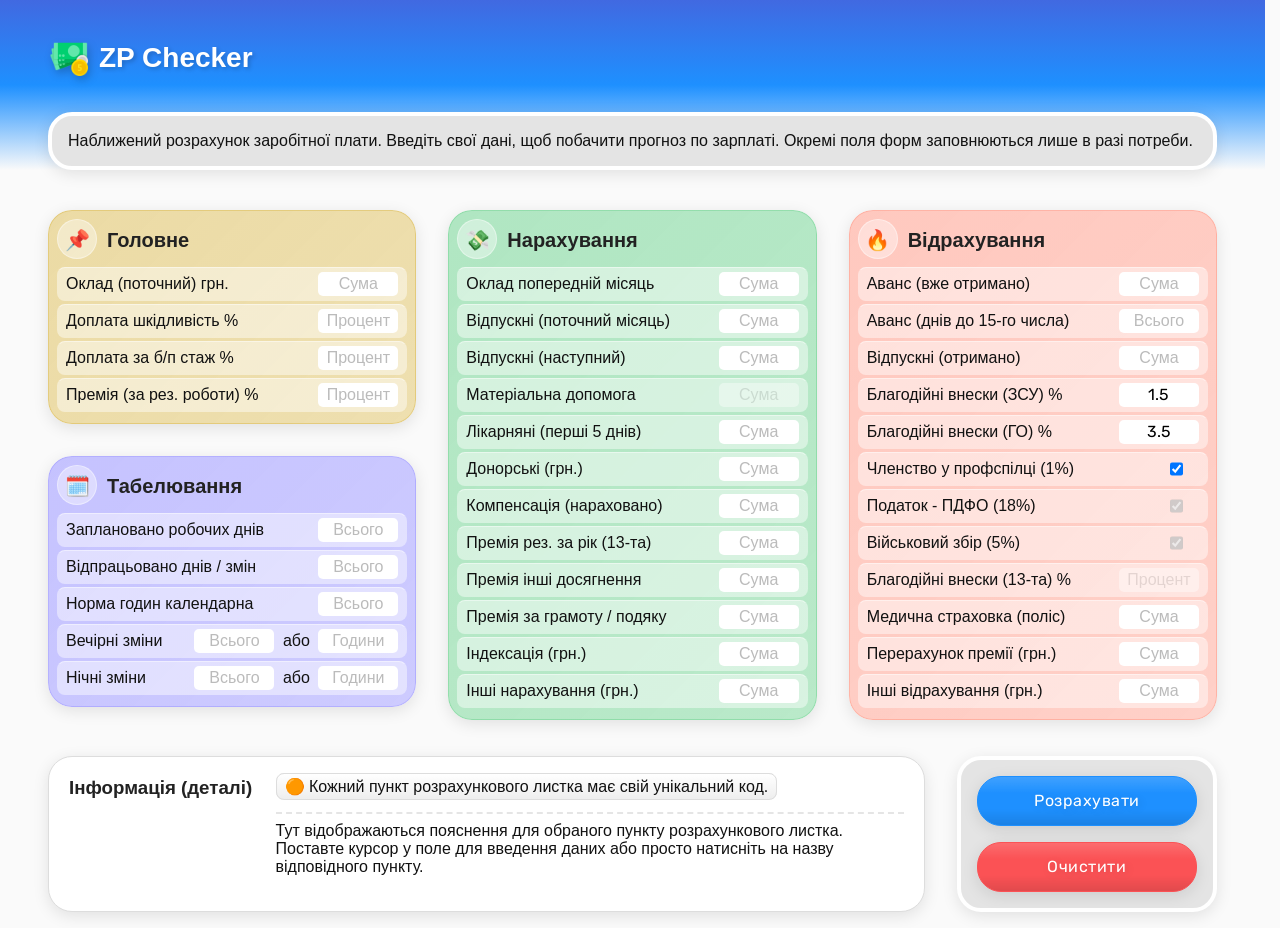
==== commit dc3ec867: "v2026.10.29" ====
--- a/index.html
+++ b/index.html
@@ -37,7 +37,7 @@
 								</div>
 								<div class="input-container">
 									<div class="input-wrapper">
-										<label for="oklad">Оклад (поточний) грн.</label>
+										<label for="oklad"><span class="arrow">▼</span><span class="label-name">Оклад (поточний) грн.</span></label>
 										<input autocapitalize="off" autocomplete="off" spellcheck="false" class="decimal toLocalStorege" type="text" inputmode="numeric" id="oklad" name="oklad" placeholder="Сума" required />
 									</div>
 									<div class="inp-details">
@@ -48,7 +48,7 @@
 								</div>
 								<div class="input-container">
 									<div class="input-wrapper">
-										<label for="shkid">Надбавка за шкідливість %</label>
+										<label for="shkid"><span class="arrow">▼</span><span class="label-name">Доплата шкідливість %</span></label>
 										<input autocapitalize="off" autocomplete="off" spellcheck="false" class="toLocalStorege" type="text" inputmode="numeric" id="shkid" name="shkid" placeholder="Процент" required />
 									</div>
 									<div class="inp-details">
@@ -59,7 +59,7 @@
 								</div>
 								<div class="input-container">
 									<div class="input-wrapper">
-										<label for="bezper_stag">Доплата за б/п стаж %</label>
+										<label for="bezper_stag"><span class="arrow">▼</span><span class="label-name">Доплата за б/п стаж %</span></label>
 										<input autocapitalize="off" autocomplete="off" spellcheck="false" class="toLocalStorege" type="text" inputmode="numeric" id="bezper_stag" name="bezper_stag" placeholder="Процент" required />
 									</div>
 									<div class="inp-details">
@@ -70,7 +70,7 @@
 								</div>
 								<div class="input-container">
 									<div class="input-wrapper">
-										<label for="prem">Премія (за рез. роботи) %</label>
+										<label for="prem"><span class="arrow">▼</span><span class="label-name">Премія (за рез. роботи) %</span></label>
 										<input autocapitalize="off" autocomplete="off" spellcheck="false" class="decimal toLocalStorege" type="text" inputmode="numeric" id="prem" name="prem" placeholder="Процент" required />
 									</div>
 									<div class="inp-details">
@@ -104,7 +104,7 @@
 								</div>
 								<div class="input-container">
 									<div class="input-wrapper">
-										<label for="planed_work_days">Заплановано робочих днів</label>
+										<label for="planed_work_days"><span class="arrow">▼</span><span class="label-name">Заплановано робочих днів</span></label>
 										<input autocapitalize="off" autocomplete="off" spellcheck="false" type="text" inputmode="numeric" id="planed_work_days" name="planed_work_days" placeholder="Всього" required />
 									</div>
 									<div class="inp-details">
@@ -116,7 +116,7 @@
 
 								<div class="input-container">
 									<div class="input-wrapper">
-										<label for="real_work_days">Відпрацьовано днів / змін</label>
+										<label for="real_work_days"><span class="arrow">▼</span><span class="label-name">Відпрацьовано днів / змін</span></label>
 										<input autocapitalize="off" autocomplete="off" spellcheck="false" type="text" inputmode="numeric" id="real_work_days" name="real_work_days" placeholder="Всього" required />
 									</div>
 									<div class="inp-details">
@@ -128,7 +128,7 @@
 
 								<div class="input-container">
 									<div class="input-wrapper">
-										<label for="calendar_hourses_norm">Норма годин календарна</label>
+										<label for="calendar_hourses_norm"><span class="arrow">▼</span><span class="label-name">Норма годин календарна</span></label>
 										<input autocapitalize="off" autocomplete="off" spellcheck="false" class="decimal" type="text" inputmode="numeric" id="calendar_hourses_norm" name="calendar_hourses_norm" placeholder="Всього" required />
 									</div>
 									<div class="inp-details">
@@ -140,7 +140,7 @@
 
 								<div class="input-container">
 									<div class="input-wrapper">
-										<label for="evn_d">Вечірні зміни</label>
+										<label for="evn_d"><span class="arrow">▼</span><span class="label-name">Вечірні зміни</span></label>
 										<div class="double-inputs">
 											<input autocapitalize="off" autocomplete="off" spellcheck="false" type="text" inputmode="numeric" id="evn_d" name="evn_d" placeholder="Всього" />
 											<span class="evn_d-after">або</span>
@@ -157,7 +157,7 @@
 
 								<div class="input-container">
 									<div class="input-wrapper">
-										<label for="night_d">Нічні зміни</label>
+										<label for="night_d"><span class="arrow">▼</span><span class="label-name">Нічні зміни</span></label>
 										<div class="double-inputs">
 											<input autocapitalize="off" autocomplete="off" spellcheck="false" type="text" inputmode="numeric" id="night_d" name="night_d" placeholder="Всього" />
 											<span class="night_d-after">або</span>
@@ -180,11 +180,10 @@
 								<legend class="lqdglass">✅ Нарахування</legend>
 								<div class="field-header">
 									<h2 class="legend-header"><span>💸</span>Нарахування</h2>
-									<button class="toggle-full-list" tabindex="-1">▼Весь список</button>
-								</div>
-								<div class="input-container">
-									<div class="input-wrapper">
-										<label for="pop_oklad">Оклад за попередній місяць</label>
+								</div>
+								<div class="input-container">
+									<div class="input-wrapper">
+										<label for="pop_oklad"><span class="arrow">▼</span><span class="label-name">Оклад попередній місяць</span></label>
 										<input autocapitalize="off" autocomplete="off" spellcheck="false" class="decimal" type="text" inputmode="numeric" id="pop_oklad" name="pop_oklad" placeholder="Сума" required />
 									</div>
 									<div class="inp-details">
@@ -196,7 +195,7 @@
 
 								<div class="input-container">
 									<div class="input-wrapper">
-										<label for="vidp_narah_pot">Відпускні (поточний місяць)</label>
+										<label for="vidp_narah_pot"><span class="arrow">▼</span><span class="label-name">Відпускні (поточний місяць)</span></label>
 										<input autocapitalize="off" autocomplete="off" spellcheck="false" class="decimal" type="text" inputmode="numeric" id="vidp_narah_pot" name="vidp_narah_pot" placeholder="Сума" />
 									</div>
 									<div class="inp-details">
@@ -208,7 +207,7 @@
 
 								<div class="input-container">
 									<div class="input-wrapper">
-										<label for="vidp_narah_nast">Відпускні (наступний)</label>
+										<label for="vidp_narah_nast"><span class="arrow">▼</span><span class="label-name">Відпускні (наступний)</span></label>
 										<input autocapitalize="off" autocomplete="off" spellcheck="false" class="decimal" type="text" inputmode="numeric" id="vidp_narah_nast" name="vidp_narah_nast" placeholder="Сума" />
 									</div>
 									<div class="inp-details">
@@ -220,7 +219,7 @@
 
 								<div class="input-container">
 									<div class="input-wrapper">
-										<label for="mater_dop">Матеріальна допомога</label>
+										<label for="mater_dop"><span class="arrow">▼</span><span class="label-name">Матеріальна допомога</span></label>
 										<input autocapitalize="off" autocomplete="off" spellcheck="false" class="decimal" type="text" inputmode="numeric" id="mater_dop" name="mater_dop" placeholder="Сума" disabled />
 									</div>
 									<div class="inp-details">
@@ -232,7 +231,7 @@
 
 								<div class="input-container">
 									<div class="input-wrapper">
-										<label for="likarn5days">Лікарняні (перші 5 днів)</label>
+										<label for="likarn5days"><span class="arrow">▼</span><span class="label-name">Лікарняні (перші 5 днів)</span></label>
 										<input autocapitalize="off" autocomplete="off" spellcheck="false" class="decimal" type="text" inputmode="numeric" id="likarn5days" name="likarn5days" placeholder="Сума" />
 									</div>
 									<div class="inp-details">
@@ -244,7 +243,7 @@
 
 								<div class="input-container">
 									<div class="input-wrapper">
-										<label for="donors">Донорські (грн.)</label>
+										<label for="donors"><span class="arrow">▼</span><span class="label-name">Донорські (грн.)</span></label>
 										<input autocapitalize="off" autocomplete="off" spellcheck="false" class="decimal" type="text" inputmode="numeric" id="donors" name="donors" placeholder="Сума" />
 									</div>
 									<div class="inp-details">
@@ -257,7 +256,7 @@
 								<div class="hide-items-wrapper">
 									<div class="input-container">
 										<div class="input-wrapper">
-											<label for="vidp_komp">Компенсація (нараховано)</label>
+											<label for="vidp_komp"><span class="arrow">▼</span><span class="label-name">Компенсація (нараховано)</span></label>
 											<input autocapitalize="off" autocomplete="off" spellcheck="false" class="decimal" type="text" inputmode="numeric" id="vidp_komp" name="vidp_komp" placeholder="Сума" />
 										</div>
 										<div class="inp-details">
@@ -269,7 +268,7 @@
 
 									<div class="input-container">
 										<div class="input-wrapper">
-											<label for="prem_13">Премія рез. за рік (13-та)</label>
+											<label for="prem_13"><span class="arrow">▼</span><span class="label-name">Премія рез. за рік (13-та)</span></label>
 											<input autocapitalize="off" autocomplete="off" spellcheck="false" class="decimal" type="text" inputmode="numeric" id="prem_13" name="prem_13" placeholder="Сума" />
 										</div>
 										<div class="inp-details">
@@ -280,7 +279,7 @@
 									</div>
 									<div class="input-container">
 										<div class="input-wrapper">
-											<label for="prem_others">Премія інші досягнення</label>
+											<label for="prem_others"><span class="arrow">▼</span><span class="label-name">Премія інші досягнення</span></label>
 											<input autocapitalize="off" autocomplete="off" spellcheck="false" class="decimal" type="text" inputmode="numeric" id="prem_others" name="prem_others" placeholder="Сума" />
 										</div>
 										<div class="inp-details">
@@ -292,7 +291,7 @@
 
 									<div class="input-container">
 										<div class="input-wrapper">
-											<label for="gram_pod">Премія за грамоту / подяку</label>
+											<label for="gram_pod"><span class="arrow">▼</span><span class="label-name">Премія за грамоту / подяку</span></label>
 											<input autocapitalize="off" autocomplete="off" spellcheck="false" class="decimal" type="text" inputmode="numeric" id="gram_pod" name="gram_pod" placeholder="Сума" />
 										</div>
 										<div class="inp-details">
@@ -304,7 +303,7 @@
 
 									<div class="input-container only-mobile">
 										<div class="input-wrapper">
-											<label for="pidg_pers">Доплата за підг. кадрів</label>
+											<label for="pidg_pers"><span class="arrow">▼</span><span class="label-name">Доплата за підг. кадрів</span></label>
 											<input autocapitalize="off" autocomplete="off" spellcheck="false" class="decimal" type="text" inputmode="numeric" id="pidg_pers" name="pidg_pers" placeholder="Сума" />
 										</div>
 										<div class="inp-details">
@@ -316,7 +315,7 @@
 
 									<div class="input-container">
 										<div class="input-wrapper">
-											<label for="indexation">Індексація (грн.)</label>
+											<label for="indexation"><span class="arrow">▼</span><span class="label-name">Індексація (грн.)</span></label>
 											<input autocapitalize="off" autocomplete="off" spellcheck="false" class="decimal" type="text" inputmode="numeric" id="indexation" name="indexation" placeholder="Сума" />
 										</div>
 										<div class="inp-details">
@@ -328,7 +327,7 @@
 
 									<div class="input-container">
 										<div class="input-wrapper">
-											<label for="others_nar">Інші нарахування (грн.)</label>
+											<label for="others_nar"><span class="arrow">▼</span><span class="label-name">Інші нарахування (грн.)</span></label>
 											<input autocapitalize="off" autocomplete="off" spellcheck="false" class="decimal" type="text" inputmode="numeric" id="others_nar" name="others_nar" placeholder="Сума" />
 										</div>
 										<div class="inp-details">
@@ -337,6 +336,9 @@
 											<span class="code-details"><span class="details-icon">🟠&nbsp;</span>Будь-який код в розрахунковому листку</span>
 										</div>
 									</div>
+								</div>
+								<div class="fieldset-footer">
+									<a href="#" class="toggle-full-list" tabindex="-1">Показати весь список</a>
 								</div>
 							</fieldset>
 						</div>
@@ -347,11 +349,10 @@
 								<legend class="lqdglass">🔥 Відрахування</legend>
 								<div class="field-header">
 									<h2 class="legend-header"><span>🔥</span>Відрахування</h2>
-									<button class="toggle-full-list" tabindex="-1">▼Весь список</button>
-								</div>
-								<div class="input-container">
-									<div class="input-wrapper">
-										<label for="avans">Аванс (вже отримано)</label>
+								</div>
+								<div class="input-container">
+									<div class="input-wrapper">
+										<label for="avans"><span class="arrow">▼</span><span class="label-name">Аванс (вже отримано)</span></label>
 										<input autocapitalize="off" autocomplete="off" spellcheck="false" class="decimal" type="text" inputmode="numeric" id="avans" name="avans" placeholder="Сума" />
 									</div>
 									<div class="inp-details">
@@ -362,7 +363,7 @@
 								</div>
 								<div class="input-container">
 									<div class="input-wrapper">
-										<label for="days_for_avans">Аванс (днів до 15-го числа)</label>
+										<label for="days_for_avans"><span class="arrow">▼</span><span class="label-name">Аванс (днів до 15-го числа)</span></label>
 										<input autocapitalize="off" autocomplete="off" spellcheck="false" class="decimal" type="text" inputmode="numeric" id="days_for_avans" name="days_for_avans" placeholder="Всього" />
 									</div>
 									<div class="inp-details">
@@ -373,7 +374,7 @@
 								</div>
 								<div class="input-container">
 									<div class="input-wrapper">
-										<label for="vidp_oplata">Відпускні (отримано)</label>
+										<label for="vidp_oplata"><span class="arrow">▼</span><span class="label-name">Відпускні (отримано)</span></label>
 										<input autocapitalize="off" autocomplete="off" spellcheck="false" class="decimal" type="text" inputmode="numeric" id="vidp_oplata" name="vidp_oplata" placeholder="Сума" />
 									</div>
 									<div class="inp-details">
@@ -385,7 +386,7 @@
 
 								<div class="input-container">
 									<div class="input-wrapper">
-										<label for="blag_vnes_ZSU">Благодійні внески (ЗСУ) %</label>
+										<label for="blag_vnes_ZSU"><span class="arrow">▼</span><span class="label-name">Благодійні внески (ЗСУ) %</span></label>
 										<input autocapitalize="off" autocomplete="off" spellcheck="false" class="decimal" type="text" inputmode="numeric" id="blag_vnes_ZSU" name="blag_vnes_ZSU" placeholder="Процент" value="1.5" />
 									</div>
 									<div class="inp-details">
@@ -397,7 +398,7 @@
 
 								<div class="input-container">
 									<div class="input-wrapper">
-										<label for="blag_vnes_GO">Благодійні внески (ГО) %</label>
+										<label for="blag_vnes_GO"><span class="arrow">▼</span><span class="label-name">Благодійні внески (ГО) %</span></label>
 										<input autocapitalize="off" autocomplete="off" spellcheck="false" class="decimal" type="text" inputmode="numeric" id="blag_vnes_GO" name="blag_vnes_GO" placeholder="Процент" value="3.5" />
 									</div>
 									<div class="inp-details">
@@ -409,7 +410,7 @@
 
 								<div class="checkbox-container">
 									<div class="input-wrapper">
-										<label for="member_prof">Членство у профспілці (1%)</label>
+										<label for="member_prof"><span class="arrow">▼</span><span class="label-name">Членство у профспілці (1%)</span></label>
 										<input autocapitalize="off" autocomplete="off" spellcheck="false" type="checkbox" id="member_prof" name="member_prof" checked />
 									</div>
 								</div>
@@ -417,21 +418,21 @@
 								<div class="hide-items-wrapper">
 									<div class="checkbox-container">
 										<div class="input-wrapper">
-											<label for="pdfo">Податок - ПДФО (18%)</label>
+											<label for="pdfo"><span class="arrow">▼</span><span class="label-name">Податок - ПДФО (18%)</span></label>
 											<input autocapitalize="off" autocomplete="off" spellcheck="false" type="checkbox" id="pdfo" name="pdfo" checked disabled />
 										</div>
 									</div>
 
 									<div class="checkbox-container">
 										<div class="input-wrapper">
-											<label for="zsu">Військовий збір (5%)</label>
+											<label for="zsu"><span class="arrow">▼</span><span class="label-name">Військовий збір (5%)</span></label>
 											<input autocapitalize="off" autocomplete="off" spellcheck="false" type="checkbox" id="zsu" name="zsu" checked disabled />
 										</div>
 									</div>
 
 									<div class="input-container">
 										<div class="input-wrapper">
-											<label for="blag_vnes_13">Благодійні внески (13-та) %</label>
+											<label for="blag_vnes_13"><span class="arrow">▼</span><span class="label-name">Благодійні внески (13-та) %</span></label>
 											<input autocapitalize="off" autocomplete="off" spellcheck="false" class="decimal" type="text" inputmode="numeric" id="blag_vnes_13" name="blag_vnes_13" placeholder="Процент" disabled />
 										</div>
 										<div class="inp-details">
@@ -443,7 +444,7 @@
 
 									<div class="input-container">
 										<div class="input-wrapper">
-											<label for="med_polis">Медична страховка (поліс)</label>
+											<label for="med_polis"><span class="arrow">▼</span><span class="label-name">Медична страховка (поліс)</span></label>
 											<input autocapitalize="off" autocomplete="off" spellcheck="false" class="decimal" type="text" inputmode="numeric" id="med_polis" name="med_polis" placeholder="Сума" />
 										</div>
 										<div class="inp-details">
@@ -455,7 +456,7 @@
 
 									<div class="input-container">
 										<div class="input-wrapper">
-											<label for="prem_pererah">Перерахунок премії (грн.)</label>
+											<label for="prem_pererah"><span class="arrow">▼</span><span class="label-name">Перерахунок премії (грн.)</span></label>
 											<input autocapitalize="off" autocomplete="off" spellcheck="false" class="decimal" type="text" inputmode="numeric" id="prem_pererah" name="prem_pererah" placeholder="Сума" />
 										</div>
 										<div class="inp-details">
@@ -467,7 +468,7 @@
 
 									<div class="input-container">
 										<div class="input-wrapper">
-											<label for="others_vidr">Інші відрахування (грн.)</label>
+											<label for="others_vidr"><span class="arrow">▼</span><span class="label-name">Інші відрахування (грн.)</span></label>
 											<input autocapitalize="off" autocomplete="off" spellcheck="false" class="decimal" type="text" inputmode="numeric" id="others_vidr" name="others_vidr" placeholder="Сума" />
 										</div>
 										<div class="inp-details">
@@ -476,6 +477,9 @@
 											<span class="code-details"><span class="details-icon">🟠&nbsp;</span>Будь-який код в розрахунковому листку</span>
 										</div>
 									</div>
+								</div>
+								<div class="fieldset-footer">
+									<a href="#" class="toggle-full-list" tabindex="-1">Показати весь список</a>
 								</div>
 							</fieldset>
 						</div>
@@ -513,6 +517,7 @@
 					<div id="salary-results" class="flex-block"></div>
 					<div class="flex-block">
 						<div id="salary-resume"></div>
+						<div id="vidp-resume"></div>
 						<p class="caption-text warning-info">
 							Тільки для особистого використання! <br class="hide-mobile" />
 							Точність розрахунків не гарантується, оскільки ZP&nbsp;Checker не враховує всіх факторів та нюансів, що можуть вплинути на зарплатні нарахування.
--- a/style-light.css
+++ b/style-light.css
@@ -19,47 +19,48 @@
   --main-shadow: 0 4px 1em rgba(0, 0, 0, .1);
   --main-shadow_hover: 0 4px 1em rgba(0, 0, 0, .25);
   --gold-bg-gradient: linear-gradient(135deg, rgb(247, 236, 173, .8), rgb(247, 236, 173, .6));
+  --blue-bg-gradient: linear-gradient(135deg, rgb(135, 206, 250, .4), rgb(135, 206, 250, .2));
 
   /* Gold theme */
   /* 197, 179, 88
   #F7ECAD
   */
   --general-field-bg: linear-gradient(135deg,
-      rgba(212, 175, 55, .3),
-      rgba(212, 175, 55, .25));
+      rgba(212, 175, 55, .45),
+      rgba(212, 175, 55, .4));
   /* --gold-bg-gradient: linear-gradient(135deg,
       rgba(255, 222, 92, .2),
       rgba(255, 191, 0, .3)); */
   --general-border: rgba(212, 175, 55, .4);
   --general-input-shadow_focus: rgba(212, 175, 55, .35);
-  --general-details-bg: rgba(212, 175, 55, .2);
+  --general-details-bg: rgba(255, 255, 255, .45);
 
   /* Green theme */
   --accruals-field-bg: linear-gradient(135deg,
-      rgba(80, 200, 120, .2),
-      rgba(80, 200, 120, .15));
+      rgba(80, 200, 120, .45),
+      rgba(80, 200, 120, .4));
   --accruals-accent-text: rgba(80, 200, 120, .9);
   --accruals-border: rgba(80, 200, 120, .35);
   --accruals-input-shadow_focus: rgba(80, 200, 120, .35);
-  --accruals-details-bg: rgba(80, 200, 120, .2);
+  --accruals-details-bg: rgba(255, 255, 255, .45);
 
   /* Blue theme */
   --timesheet-bg: linear-gradient(135deg,
-      rgba(90, 82, 255, .2),
-      rgba(90, 82, 255, .15));
+      rgba(90, 82, 255, .35),
+      rgba(90, 82, 255, .3));
   --timesheet-accent-text: rgba(90, 82, 255, .8);
   --timesheet-border: rgba(90, 82, 255, .2);
   --timesheet-input-shadow_focus: rgba(90, 82, 255, .2);
-  --timesheet-details-bg: rgba(90, 82, 255, .1);
+  --timesheet-details-bg: rgba(255, 255, 255, .45);
 
   /* Red theme 201, 35, 81 - 255, 99, 71 */
   --deductions-bg: linear-gradient(135deg,
-      rgba(255, 99, 71, .2),
-      rgba(255, 99, 71, .15));
+      rgba(255, 99, 71, .35),
+      rgba(255, 99, 71, .3));
   --deductions-accent-text: rgba(255, 99, 71, .8);
   --deductions-border: rgba(255, 99, 71, .25);
   --deductions-input-shadow_focus: rgba(255, 99, 71, .25);
-  --deductions-details-bg: rgba(255, 99, 71, .15);
+  --deductions-details-bg: rgba(255, 255, 255, .45);
 }
 
 /* ================= BASE ================= */
@@ -140,37 +141,22 @@
   margin-bottom: .5em;
 }
 
+.fieldset-footer {
+  text-align: center;
+  margin-top: 0.25em;
+  display: none;
+}
+
 .toggle-full-list {
-  display: none;
-  font-family: rubik;
-  font-size: 14px;
-  /* text-transform: uppercase; */
-  font-weight: 500;
-  color: rgba(0, 0, 0, .5);
+  color: rgba(0, 0, 0, .8);
+  font-size: 12px;
+  text-transform: uppercase;
+  text-decoration: none;
+  font-family: 'Rubik', sans-serif;
   line-height: 1;
-  margin: 2px .25em 0 0;
-  padding: 2px;
-  width: auto;
-  box-shadow: none;
-  background: transparent;
-  border: none;
-  border-radius: 4px;
-  text-shadow: none;
-  letter-spacing: 0;
-}
-
-.toggle-full-list:hover,
-.toggle-full-list:active,
-.toggle-full-list:focus {
-  box-shadow: none;
-  background: transparent;
-  border: none;
-  text-shadow: none;
-  letter-spacing: 0;
-}
-
-.toggle-full-list::first-letter {
-  margin-right: 1px;
+  padding: 0;
+  text-align: center;
+  border-bottom: 1px solid rgba(0, 0, 0, .38);
 }
 
 input::placeholder {
@@ -300,6 +286,21 @@
 label:hover {
   font-variation-settings: 'GRAD' 100;
   cursor: pointer;
+}
+
+label .arrow {
+  display: none;
+  margin-right: 2px;
+  margin-left: -4px;
+  opacity: .38;
+  font-size: 14px;
+  position: relative;
+  top: -1px;
+  transition: rotate 0ms;
+}
+
+.input-container:has(.inp-details.active) label .arrow {
+  transform: rotate(180deg);
 }
 
 /* ================= INPUTS ================= */
@@ -314,9 +315,13 @@
   line-height: calc(1.5em - 2px);
   font-family: 'Rubik', sans-serif;
   border: none;
-  border-radius: 6px;
+  border-radius: 5px;
   transition: width 0ms !important;
 }
+
+/* input.long {
+  width: 6em;
+} */
 
 input[type='checkbox'] {
   margin: 0 1em;
@@ -331,7 +336,7 @@
   width: 3.25em;
 }
 
-.input-wrapper:has(input[type='text'][disabled]) {
+input[type='text'][disabled] {
   opacity: .4;
 }
 
@@ -340,6 +345,7 @@
 }
 
 .double-inputs input[type='text']:last-of-type {
+  margin: 0;
   margin-left: .25em;
 }
 
@@ -351,7 +357,6 @@
 /* ================= FIELDSETS ================= */
 fieldset {
   margin: 1.5em 0 0 0;
-  /* padding: .5em .5em .75em; */
   padding: .5em;
   /* border: 1px solid var(--main-border-color); */
   border: 1px solid var(--accruals-border);
@@ -397,6 +402,11 @@
 #salary-resume .info-content {
   background-color: #fff;
   background-image: var(--gold-bg-gradient);
+}
+
+#vidp-resume .info-content {
+  background-color: #fff;
+  background-image: var(--blue-bg-gradient);
 }
 
 legend {
@@ -427,14 +437,15 @@
 
 .general-field .input-container {
   background-color: var(--general-details-bg);
-  border: 1px solid var(--general-details-bg);
+  border: 1px solid transparent;
+  border-top-color: var(--general-details-bg);
 }
 
 .general-field .input-container:has(.inp-details.active),
 /* .general-field .input-container:hover, */
 .general-field .input-container:focus-within {
-  background-color: var(--general-input-shadow_focus);
-  border-color: var(--general-input-shadow_focus);
+  background-color: var(--general-details-bg);
+  border-color: var(--general-details-bg);
 }
 
 /* ================= TAB FIELD (BLUE) ================= */
@@ -450,14 +461,15 @@
 
 .timesheet-field .input-container {
   background-color: var(--timesheet-details-bg);
-  border: 1px solid var(--timesheet-details-bg);
+  border: 1px solid transparent;
+  border-top-color: var(--general-details-bg);
 }
 
 .timesheet-field .input-container:has(.inp-details.active),
 /* .timesheet-field .input-container:hover, */
 .timesheet-field .input-container:focus-within {
-  background-color: var(--timesheet-input-shadow_focus);
-  border-color: var(--timesheet-input-shadow_focus);
+  background-color: var(--timesheet-details-bg);
+  border-color: var(--timesheet-details-bg);
 }
 
 /* ================= RED FIELD ================= */
@@ -473,34 +485,32 @@
 .deductions-field .input-container,
 .deductions-field .checkbox-container {
   background-color: var(--deductions-details-bg);
-  border: 1px solid var(--deductions-details-bg);
+  border: 1px solid transparent;
+  border-top-color: var(--general-details-bg);
 }
 
 .deductions-field .input-container:has(.inp-details.active),
 /* .deductions-field .input-container:hover, */
 .deductions-field .input-container:focus-within {
-  background-color: var(--deductions-input-shadow_focus);
-  border-color: var(--deductions-input-shadow_focus);
+  background-color: var(--deductions-details-bg);
+  border-color: var(--deductions-details-bg);
 }
 
 /* ================= GREEN FIELD ================= */
 .accruals-field .input-container {
   background-color: var(--accruals-details-bg);
-  border: 1px solid var(--accruals-details-bg);
+  border: 1px solid transparent;
+  border-top-color: var(--general-details-bg);
 }
 
 .accruals-field .input-container:has(.inp-details.active),
 /* .accruals-field .input-container:hover, */
 .accruals-field .input-container:focus-within {
-  background-color: var(--accruals-input-shadow_focus);
-  border-color: var(--accruals-input-shadow_focus);
+  background-color: var(--accruals-details-bg);
+  border-color: var(--accruals-details-bg);
 }
 
 /* ================= ADVANCED ================= */
-
-/* .input-container:focus-within {
-  border-radius: 1rem;
-} */
 
 .input-container:focus-within label {
   font-variation-settings: 'GRAD' 200;
@@ -804,7 +814,8 @@
     transition:
       all 300ms ease-in-out,
       opacity 500ms ease-in-out,
-      padding 0s, max-height 0s;
+      padding 0ms,
+      max-height 0ms;
   }
 
   .hide-mobile {
@@ -815,6 +826,9 @@
     display: block;
   }
 
+  label .arrow {
+    display: inline-block;
+  }
 
   .toggle-full-list {
     display: inline-block;
@@ -828,6 +842,10 @@
     display: block;
   }
 
+  .fieldset-footer {
+    display: block;
+  }
+
   body {
     background-color: var(--bg-main_mobile);
   }
@@ -837,7 +855,7 @@
   }
 
   .input-wrapper {
-    padding-block: 5px;
+    padding-block: 6px;
   }
 
   .logo-header {
@@ -909,6 +927,7 @@
     box-shadow: 0 2rem 1rem 3rem var(--bg-main) !important;
   }
 
+
   .flex-container {
     display: block;
   }
@@ -969,16 +988,20 @@
     padding-inline: .5rem;
   }
 
+  input[type='text'] {
+    width: 4.75em
+  }
+
+  .double-inputs input[type='text']:last-of-type {
+    margin-left: 1px;
+  }
+
+  .double-inputs span:first-of-type {
+    margin-left: 1px;
+  }
+
   .results-close-btn {
     width: calc(98% - 1rem);
   }
 
-  .double-inputs input[type='text']:last-of-type {
-    margin-left: 2px;
-  }
-
-  .double-inputs span:first-of-type {
-    margin-left: 2px;
-  }
-
 }
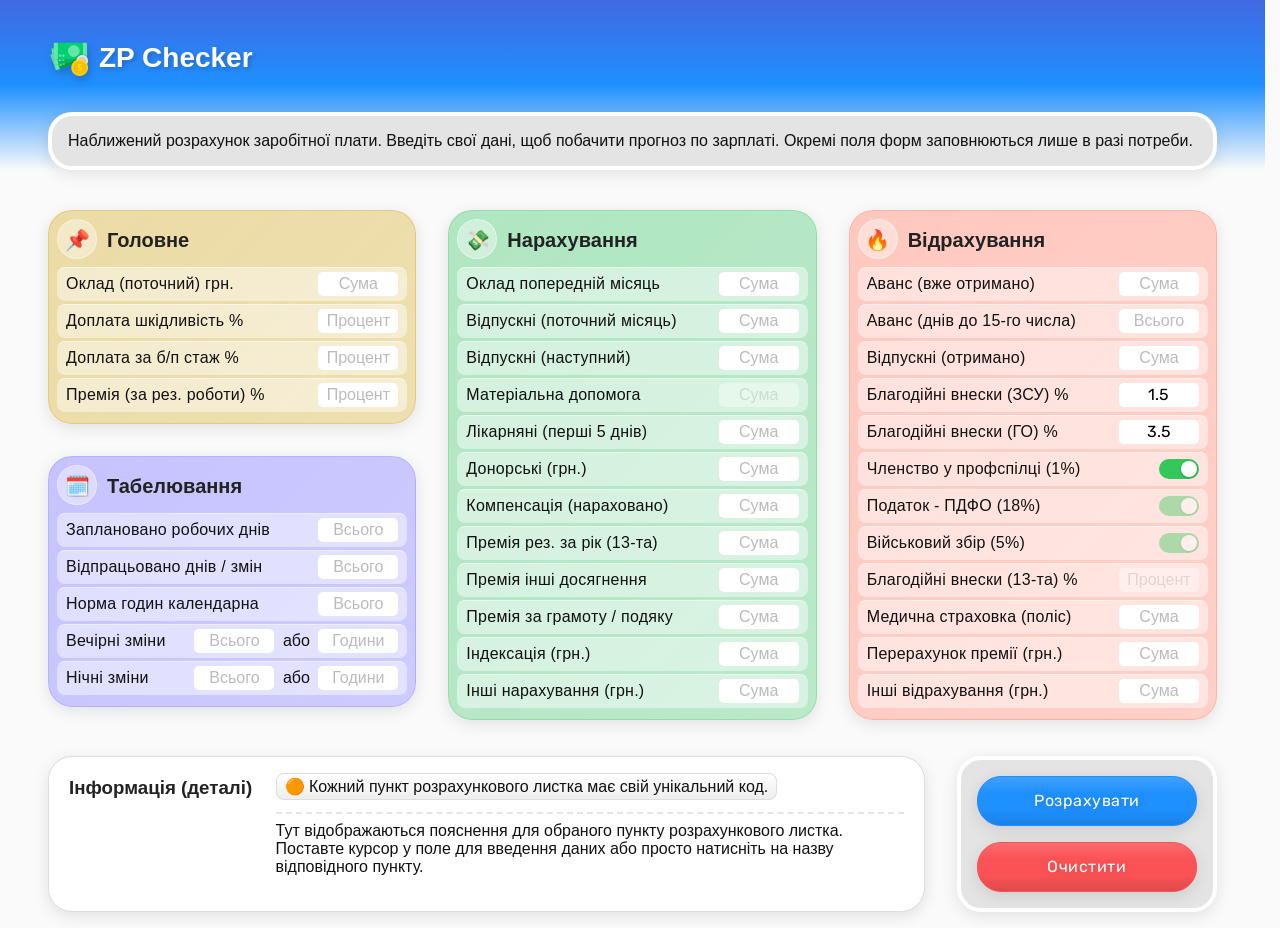
==== commit 0f98d8c0: "v2026.10.30b" ====
--- a/index.html
+++ b/index.html
@@ -408,25 +408,49 @@
 									</div>
 								</div>
 
-								<div class="checkbox-container">
+								<div class="input-container">
 									<div class="input-wrapper">
 										<label for="member_prof"><span class="arrow">▼</span><span class="label-name">Членство у профспілці (1%)</span></label>
-										<input autocapitalize="off" autocomplete="off" spellcheck="false" type="checkbox" id="member_prof" name="member_prof" checked />
+										<label class="switch">
+											<input type="checkbox" id="member_prof" name="member_prof" checked />
+											<span class="slider"></span>
+										</label>
+									</div>
+									<div class="inp-details">
+										<p class="details-text">Якщо працівник є членом профспілки і подав відповідну заяву, роботодавець зобов'язаний щомісяця перераховувати внески на рахунок профспілки. Розмір внесків визначається статутом конкретної профспілки.</p>
+										<hr />
+										<span class="code-details"><span class="details-icon">🟠&nbsp;</span>Вказано в персональному кабінеті: 1%</span>
 									</div>
 								</div>
 
 								<div class="hide-items-wrapper">
-									<div class="checkbox-container">
+									<div class="input-container">
 										<div class="input-wrapper">
 											<label for="pdfo"><span class="arrow">▼</span><span class="label-name">Податок - ПДФО (18%)</span></label>
-											<input autocapitalize="off" autocomplete="off" spellcheck="false" type="checkbox" id="pdfo" name="pdfo" checked disabled />
-										</div>
-									</div>
-
-									<div class="checkbox-container">
+											<label class="switch">
+												<input type="checkbox" id="pdfo" name="pdfo" checked disabled />
+												<span class="slider"></span>
+											</label>
+										</div>
+										<div class="inp-details">
+											<p class="details-text">ПДФО — це податок на доходи фізичних осіб, який утримується із заробітної плати та інших доходів громадян (на підставі розділу IV Податкового кодексу України).</p>
+											<hr />
+											<span class="code-details"><span class="details-icon">🟠&nbsp;</span>Вказано в персональному кабінеті: 18%</span>
+										</div>
+									</div>
+
+									<div class="input-container">
 										<div class="input-wrapper">
 											<label for="zsu"><span class="arrow">▼</span><span class="label-name">Військовий збір (5%)</span></label>
-											<input autocapitalize="off" autocomplete="off" spellcheck="false" type="checkbox" id="zsu" name="zsu" checked disabled />
+											<label class="switch">
+												<input type="checkbox" id="zsu" name="zsu" checked disabled />
+												<span class="slider"></span>
+											</label>
+										</div>
+										<div class="inp-details">
+											<p class="details-text">Військовий збір — це обов'язковий податок, який утримується із заробітної плати та інших доходів фізичних осіб для фінансування потреб оборони та безпеки України (на підставі розділу XX Податкового кодексу України).</p>
+											<hr />
+											<span class="code-details"><span class="details-icon">🟠&nbsp;</span>Вказано в персональному кабінеті: 5%</span>
 										</div>
 									</div>
 
--- a/style-light.css
+++ b/style-light.css
@@ -280,13 +280,15 @@
 label {
   text-align: left;
   line-height: 1;
+}
+
+label:hover {
+  cursor: pointer;
+}
+
+/* .label-name {
   font-variation-settings: 'GRAD' 100;
-}
-
-label:hover {
-  font-variation-settings: 'GRAD' 100;
-  cursor: pointer;
-}
+} */
 
 label .arrow {
   display: none;
@@ -296,7 +298,7 @@
   font-size: 14px;
   position: relative;
   top: -1px;
-  transition: rotate 0ms;
+  transition: opacity 600ms, rotate 0ms;
 }
 
 .input-container:has(.inp-details.active) label .arrow {
@@ -319,10 +321,6 @@
   transition: width 0ms !important;
 }
 
-/* input.long {
-  width: 6em;
-} */
-
 input[type='checkbox'] {
   margin: 0 1em;
   line-height: 1;
@@ -337,6 +335,7 @@
 }
 
 input[type='text'][disabled] {
+  cursor: not-allowed;
   opacity: .4;
 }
 
@@ -482,8 +481,7 @@
   border-color: var(--deductions-border);
 }
 
-.deductions-field .input-container,
-.deductions-field .checkbox-container {
+.deductions-field .input-container {
   background-color: var(--deductions-details-bg);
   border: 1px solid transparent;
   border-top-color: var(--general-details-bg);
@@ -512,11 +510,23 @@
 
 /* ================= ADVANCED ================= */
 
-.input-container:focus-within label {
+.input-container .label-name {
+  letter-spacing: .25px;
+}
+
+.input-container:focus-within .arrow {
+  opacity: .62;
+}
+
+.input-container:has(.inp-details.active) .arrow {
+  opacity: .62;
+}
+
+.input-container:focus-within .label-name {
   font-variation-settings: 'GRAD' 200;
 }
 
-.input-container:has(.inp-details.active) label {
+.input-container:has(.inp-details.active) .label-name {
   font-variation-settings: 'GRAD' 200;
 }
 
@@ -665,8 +675,7 @@
 }
 
 
-.input-container,
-.checkbox-container {
+.input-container {
   border: none;
   border-radius: .5em;
   padding: 0;
@@ -678,16 +687,6 @@
 .input-container {
   will-change: padding-top, background-color, border-radius, border-color, max-height;
 }
-
-/* .checkbox-container .input-wrapper {
-  min-height: 34px;
-} */
-
-
-/* .checkbox-wrap { delete?!
-  display: flex;
-  align-items: center;
-} */
 
 .input-container:has(.inp-details.active) {
   padding-top: .25rem;
@@ -766,8 +765,78 @@
   opacity: 1;
 }
 
-
-/* MEDIA */
+/* ===== IOS Style sliders for checkbox ===== */
+
+.switch {
+  position: relative;
+  display: inline-block;
+  width: 40px;
+  height: 20px;
+  margin-block: 2px;
+}
+
+.switch input {
+  width: 0;
+  height: 0;
+  opacity: 0;
+}
+
+/* Disabled */
+.switch:has(input:disabled) {
+  opacity: .4;
+}
+
+.switch:has(input:disabled) .slider {
+  cursor: not-allowed;
+}
+
+.slider {
+  position: absolute;
+  inset: 0;
+  cursor: pointer;
+  background-color: #d1d1d6;
+  border-radius: 999px;
+  overflow: hidden;
+  /* transition: background-color .3s ease-in-out; */
+}
+
+.slider::before {
+  content: "";
+  position: absolute;
+  top: 2px;
+  left: 2px;
+  width: 16px;
+  height: 16px;
+  background-color: #fff;
+  border-radius: 50%;
+  box-shadow: 0 1px 3px rgb(0 0 0 / 25%);
+  /* transition:
+    translate .3s ease-in-out,
+    scale .3s ease-in-out; */
+}
+
+/* Hover / Active */
+.slider:hover::before,
+.slider:active::before {
+  scale: .9;
+}
+
+/* Checked */
+input:checked+.slider {
+  /* background-color: dodgerblue; */
+  background-color: #34c759;
+}
+
+input:checked+.slider::before {
+  translate: 20px;
+}
+
+/* Focus */
+input:focus-visible+.slider {
+  box-shadow: 0 0 0 2px var(--text-main);
+}
+
+/* ================== MEDIA ==================*/
 
 @media (max-width: 1260px) {
 
@@ -890,9 +959,12 @@
     margin-top: 1.5em;
   }
 
-  .input-container,
-  .checkbox-container {
+  .input-container {
     margin-block: 4px;
+  }
+
+  .input-container .label-name {
+    letter-spacing: 0;
   }
 
   .form-footer {
@@ -993,11 +1065,11 @@
   }
 
   .double-inputs input[type='text']:last-of-type {
-    margin-left: 1px;
+    margin-left: 0px;
   }
 
   .double-inputs span:first-of-type {
-    margin-left: 1px;
+    margin-left: 0px;
   }
 
   .results-close-btn {
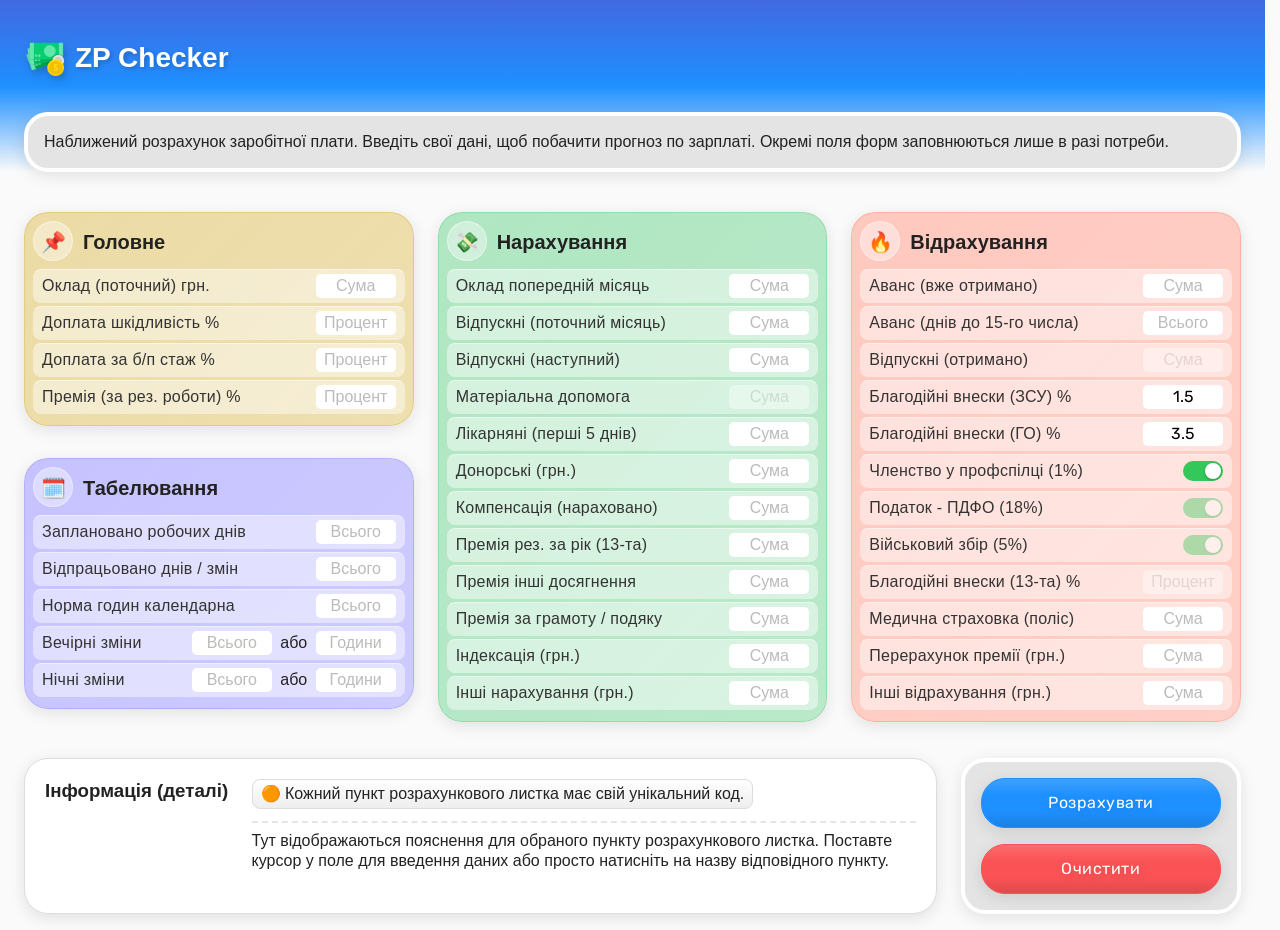
==== commit dfcc0635: "A lot of fixes - 2026.10.31" ====
--- a/index.html
+++ b/index.html
@@ -21,7 +21,7 @@
 						<img src="./assets/logo_money-96.png" alt="Logo" class="logo" />
 						<h1>ZP Checker</h1>
 					</div>
-					<p class="caption-text">Наближений розрахунок заробітної плати. Введіть свої дані, щоб побачити прогноз по зарплаті. Окремі поля форм заповнюються лише в разі потреби.</p>
+					<p class="caption-text">Наближений розрахунок заробітної плати. Введіть свої дані, щоб побачити прогноз по зарплаті. Окремі поля <span class="_hide-or-show">форм</span> заповнюються <span class="_hide-or-show">лише</span> в разі потреби.</p>
 				</header>
 			</div>
 
@@ -367,7 +367,7 @@
 										<input autocapitalize="off" autocomplete="off" spellcheck="false" class="decimal" type="text" inputmode="numeric" id="days_for_avans" name="days_for_avans" placeholder="Всього" />
 									</div>
 									<div class="inp-details">
-										<p class="details-text">Наближений розрахунок авансу! Введіть кількість відпрацьованих днів до 15&#8209;го числа (включно). Важливо: зазвичай аванс виплачується за фактично відпрацьовані дні до 15&#8209;го числа. Однак інколи розмір авансової виплати може коригуватися.</p>
+										<p class="details-text">Наближений розрахунок авансу! Введіть кількість відпрацьованих днів до 15&#8209;го числа (включно). Важливо: зазвичай аванс виплачується за фактично відпрацьовані дні до 15&#8209;го числа. Однак інколи розміри авансових виплат можуть коригуватися.</p>
 										<hr />
 										<span class="code-details"><span class="details-icon">🟠&nbsp;</span>Вказано в табелі (облік робочого часу)</span>
 									</div>
@@ -375,7 +375,7 @@
 								<div class="input-container">
 									<div class="input-wrapper">
 										<label for="vidp_oplata"><span class="arrow">▼</span><span class="label-name">Відпускні (отримано)</span></label>
-										<input autocapitalize="off" autocomplete="off" spellcheck="false" class="decimal" type="text" inputmode="numeric" id="vidp_oplata" name="vidp_oplata" placeholder="Сума" />
+										<input autocapitalize="off" autocomplete="off" spellcheck="false" class="decimal" type="text" inputmode="numeric" id="vidp_oplata" name="vidp_oplata" placeholder="Сума" disabled />
 									</div>
 									<div class="inp-details">
 										<p class="details-text">Вкажіть суму відпускних, що були фактично виплачені перед відпусткою. Зазначається у «Відрахуваннях» вашого розрахункового листка.</p>
--- a/style-light.css
+++ b/style-light.css
@@ -5,7 +5,8 @@
   /* Base colors */
   --bg-main: #fafafa;
   --bg-main_mobile: #fefefe;
-  --text-main: #111;
+  --text-main: #222;
+  --text-main-active: #000;
   --header-bg: linear-gradient(180deg, royalblue, dodgerblue, var(--bg-main));
   --header-bg_mobile: linear-gradient(180deg, royalblue, dodgerblue, var(--bg-main_mobile));
   --caption-bg: #e4e4e4;
@@ -81,7 +82,7 @@
   font-family: 'Google Sans', sans-serif;
   /* Старий спосіб: завжди показувати скролбар */
   overflow-y: scroll;
-
+  line-height: 1.25;
   /* Новий спосіб: резервувати місце під скролбар */
   overflow-y: auto;
   scrollbar-gutter: stable;
@@ -148,7 +149,8 @@
 }
 
 .toggle-full-list {
-  color: rgba(0, 0, 0, .8);
+  /* color: rgba(0, 0, 0, .62); */
+  color: var(--text-main);
   font-size: 12px;
   text-transform: uppercase;
   text-decoration: none;
@@ -286,9 +288,10 @@
   cursor: pointer;
 }
 
-/* .label-name {
+.label-name {
   font-variation-settings: 'GRAD' 100;
-} */
+  color: #333;
+}
 
 label .arrow {
   display: none;
@@ -524,10 +527,12 @@
 
 .input-container:focus-within .label-name {
   font-variation-settings: 'GRAD' 200;
+  color: var(--text-main-active);
 }
 
 .input-container:has(.inp-details.active) .label-name {
   font-variation-settings: 'GRAD' 200;
+  color: var(--text-main-active);
 }
 
 input[type='text']:focus-visible {
@@ -569,12 +574,13 @@
 }
 
 .code-footer-details {
+  display: inline-block;
   background-color: #eee;
   background-image: linear-gradient(180deg, #fff, #eee);
   padding: .25em .5em;
   border-radius: .5em;
   border: 1px solid #ddd;
-  margin-bottom: 2em;
+  /* margin-bottom: 2em; */
 }
 
 .footer-details.hidden-content .footer-details_inner {
@@ -587,6 +593,8 @@
 
 .footer-details_inner {
   display: flex;
+  max-height: 114px;
+  overflow: auto;
 }
 
 .footer-details_content {
@@ -600,7 +608,7 @@
 }
 
 .footer-details hr {
-  margin: 1em 0 .5em 0;
+  margin: .75em 0 .5em 0;
 }
 
 .text-footer-details {
@@ -838,7 +846,7 @@
 
 /* ================== MEDIA ==================*/
 
-@media (max-width: 1260px) {
+@media (max-width: 1380px) {
 
   .form,
   .results,
@@ -867,15 +875,15 @@
   }
 }
 
-@media (max-width: 1200px) {
-
-  .header span.start-visible {
+@media (max-width: 1250px) {
+
+  .header span._hide-or-show {
     display: none;
   }
 
 }
 
-@media (max-width: 1152px) {
+@media (max-width: 1140px) {
 
   *,
   *::before,
@@ -940,7 +948,7 @@
     font-size: 1.75em;
   }
 
-  .header span.start-visible {
+  .header span._hide-or-show {
     display: inline;
   }
 
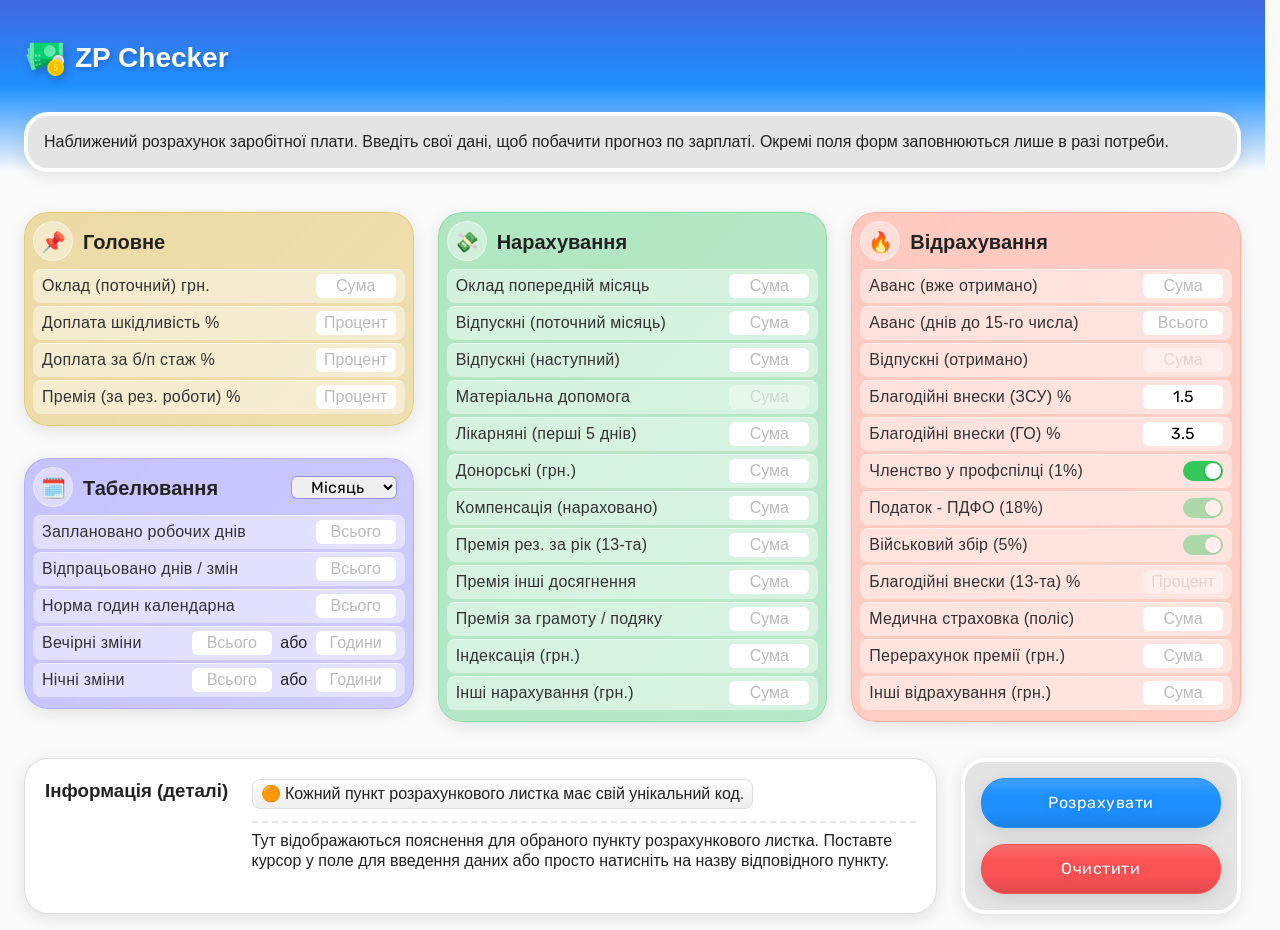
==== commit 0f845321: "testing commit" ====
--- a/index.html
+++ b/index.html
@@ -86,21 +86,21 @@
 								<legend class="lqdglass">🗓️ Табелювання</legend>
 								<div class="field-header">
 									<h2 class="legend-header"><span>🗓️</span>Табелювання</h2>
-									<!-- <select name="month" id="month">
+									<select class="month-select" name="month" id="month">
 										<option value="" selected disabled>Місяць</option>
-										<option value="1">Січень</option>
-										<option value="2">Лютий</option>
-										<option value="3">Березень</option>
-										<option value="4">Квітень</option>
-										<option value="5">Травень</option>
-										<option value="6">Червень</option>
-										<option value="7">Липень</option>
-										<option value="8">Серпень</option>
-										<option value="9">Вересень</option>
-										<option value="10">Жовтень</option>
-										<option value="11">Листопад</option>
-										<option value="12">Грудень</option>
-									</select> -->
+										<option value="1">Січ 2026</option>
+										<option value="2">Лют 2026</option>
+										<option value="3">Бер 2026</option>
+										<option value="4">Квіт 2026</option>
+										<option value="5">Трав 2026</option>
+										<option value="6">Черв 2026</option>
+										<option value="7">Лип 2026</option>
+										<option value="8">Серп 2026</option>
+										<option value="9">Вер 2026</option>
+										<option value="10">Жовт 2026</option>
+										<option value="11">Лист 2026</option>
+										<option value="12">Груд 2026</option>
+									</select>
 								</div>
 								<div class="input-container">
 									<div class="input-wrapper">
--- a/style-light.css
+++ b/style-light.css
@@ -5,8 +5,8 @@
   /* Base colors */
   --bg-main: #fafafa;
   --bg-main_mobile: #fefefe;
-  --text-main: #222;
-  --text-main-active: #000;
+  --color-text: #222;
+  --color-text-active: #000;
   --header-bg: linear-gradient(180deg, royalblue, dodgerblue, var(--bg-main));
   --header-bg_mobile: linear-gradient(180deg, royalblue, dodgerblue, var(--bg-main_mobile));
   --caption-bg: #e4e4e4;
@@ -49,7 +49,7 @@
   --timesheet-bg: linear-gradient(135deg,
       rgba(90, 82, 255, .35),
       rgba(90, 82, 255, .3));
-  --timesheet-accent-text: rgba(90, 82, 255, .8);
+  --timesheet-accent: rgba(90, 82, 255, .6);
   --timesheet-border: rgba(90, 82, 255, .2);
   --timesheet-input-shadow_focus: rgba(90, 82, 255, .2);
   --timesheet-details-bg: rgba(255, 255, 255, .45);
@@ -97,7 +97,7 @@
   padding: 0;
   user-select: none;
   background: var(--bg-main);
-  color: var(--text-main);
+  color: var(--color-text);
 }
 
 body.not-overflow {
@@ -150,7 +150,7 @@
 
 .toggle-full-list {
   /* color: rgba(0, 0, 0, .62); */
-  color: var(--text-main);
+  color: var(--color-text);
   font-size: 12px;
   text-transform: uppercase;
   text-decoration: none;
@@ -196,7 +196,7 @@
 }
 
 .results-top-panel .logo-header {
-  color: var(--text-main);
+  color: var(--color-text);
   padding: 0;
   text-shadow: none;
 }
@@ -320,7 +320,7 @@
   line-height: calc(1.5em - 2px);
   font-family: 'Rubik', sans-serif;
   border: none;
-  border-radius: 5px;
+  border-radius: 6px;
   transition: width 0ms !important;
 }
 
@@ -367,6 +367,17 @@
   background-image: var(--accruals-field-bg);
   box-shadow: var(--main-shadow);
   overflow: hidden;
+}
+
+.month-select {
+  display: inline-block;
+  margin-right: 0.5rem;
+  border-radius: 6px;
+  font-family: 'Rubik', sans-serif;
+  font-size: 1rem;
+  padding: 0;
+  border-color: var(--timesheet-accent);
+  text-align: center;
 }
 
 .info-content {
@@ -527,12 +538,12 @@
 
 .input-container:focus-within .label-name {
   font-variation-settings: 'GRAD' 200;
-  color: var(--text-main-active);
+  color: var(--color-text-active);
 }
 
 .input-container:has(.inp-details.active) .label-name {
   font-variation-settings: 'GRAD' 200;
-  color: var(--text-main-active);
+  color: var(--color-text-active);
 }
 
 input[type='text']:focus-visible {
@@ -672,7 +683,7 @@
 .results-close-btn {
   background-color: #2EBB77;
   border: 1px solid #2EBB77;
-  color: var(--text-main);
+  color: var(--color-text);
   color: #fff;
   width: auto;
 }
@@ -841,7 +852,7 @@
 
 /* Focus */
 input:focus-visible+.slider {
-  box-shadow: 0 0 0 2px var(--text-main);
+  box-shadow: 0 0 0 2px var(--color-text);
 }
 
 /* ================== MEDIA ==================*/
@@ -986,10 +997,18 @@
   }
 
   .results-top-panel {
-    margin-top: 0;
+    position: fixed;
+    bottom: 0;
+    left: 0;
+    right: 0;
+    margin: 0;
+    width: 100%;
+    background: var(--bg-main);
     justify-content: center;
-    padding-top: .5em;
+    padding-top: .25rem;
+    padding-bottom: 1.5rem;
     border-bottom: none;
+    box-shadow: 0 0 .5rem .5rem var(--bg-main) !important;
   }
 
   .results .logo-header {
@@ -997,14 +1016,14 @@
   }
 
   .warning-info {
-    margin-bottom: 4rem;
+    margin-bottom: 6.25rem;
   }
 
   .results-close-btn {
-    position: fixed;
-    bottom: 1.75rem;
+    /* position: fixed; */
+    /* bottom: 1.75rem; */
     /* box-shadow: 0 0 .5rem .5rem var(--bg-main) !important; */
-    box-shadow: 0 2rem 1rem 3rem var(--bg-main) !important;
+    /* box-shadow: 0 2rem 1rem 3rem var(--bg-main) !important; */
   }
 
 
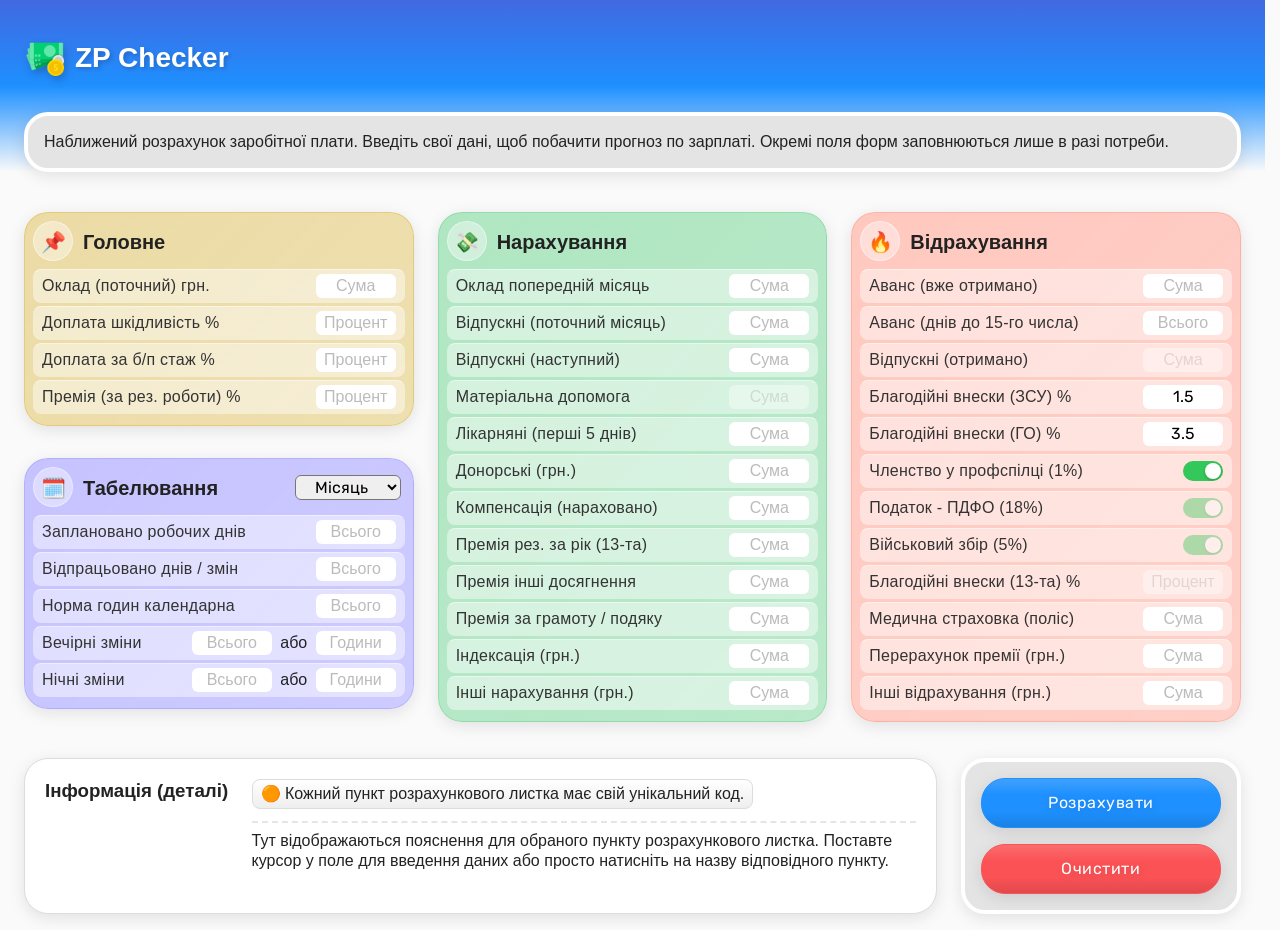
==== commit 8365e0bb: "test" ====
--- a/index.html
+++ b/index.html
@@ -247,7 +247,7 @@
 										<input autocapitalize="off" autocomplete="off" spellcheck="false" class="decimal" type="text" inputmode="numeric" id="donors" name="donors" placeholder="Сума" />
 									</div>
 									<div class="inp-details">
-										<p class="details-text">Згідно статті 124 Кодексу законів про працю України, у день здачі крові та її компонентів за працівником зберігається середній заробіток за місцем роботи. Розмір «донорських» нарахувань зазначається у розрахунковому листку.</p>
+										<p class="details-text">Згідно статті 124 Кодексу законів про працю, у день здачі крові та її компонентів за працівником зберігається середній заробіток за місцем роботи. Розмір «донорських» нарахувань зазначається у розрахунковому листку.</p>
 										<hr />
 										<span class="code-details"><span class="details-icon">🟠&nbsp;</span>Код 26 в розрахунковому листку</span>
 									</div>
--- a/style-light.css
+++ b/style-light.css
@@ -371,12 +371,13 @@
 
 .month-select {
   display: inline-block;
-  margin-right: 0.5rem;
+  margin-right: 0.25rem;
   border-radius: 6px;
   font-family: 'Rubik', sans-serif;
   font-size: 1rem;
   padding: 0;
-  border-color: var(--timesheet-accent);
+  padding-block: 1px;
+  /* border-color: var(--timesheet-accent); */
   text-align: center;
 }
 
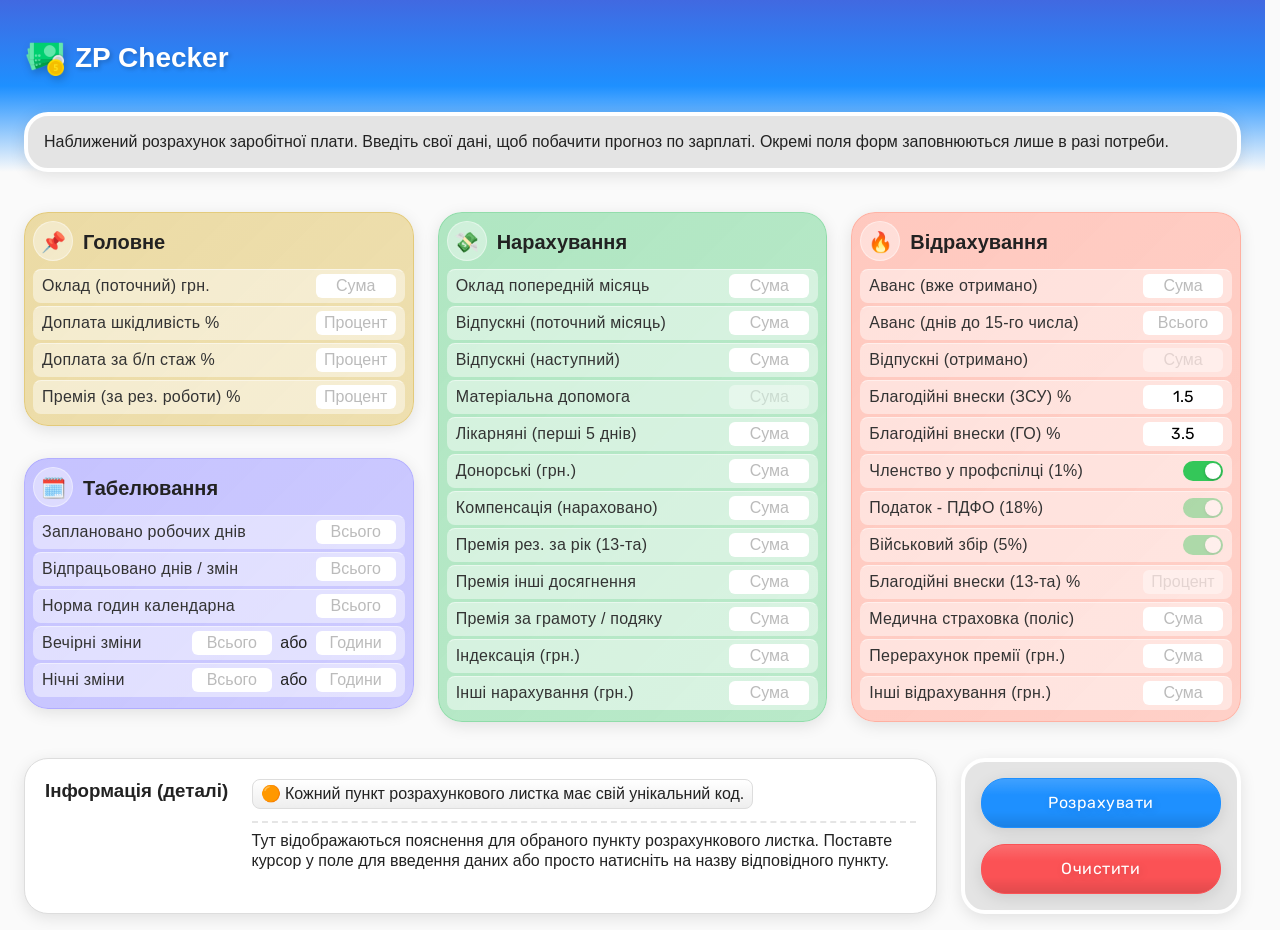
==== commit 917e1ece: "v2026.11.04b" ====
--- a/index.html
+++ b/index.html
@@ -86,7 +86,7 @@
 								<legend class="lqdglass">🗓️ Табелювання</legend>
 								<div class="field-header">
 									<h2 class="legend-header"><span>🗓️</span>Табелювання</h2>
-									<select class="month-select" name="month" id="month">
+									<!-- <select class="month-select" name="month" id="month">
 										<option value="" selected disabled>Місяць</option>
 										<option value="1">Січ 2026</option>
 										<option value="2">Лют 2026</option>
@@ -100,7 +100,7 @@
 										<option value="10">Жовт 2026</option>
 										<option value="11">Лист 2026</option>
 										<option value="12">Груд 2026</option>
-									</select>
+									</select> -->
 								</div>
 								<div class="input-container">
 									<div class="input-wrapper">
--- a/style-light.css
+++ b/style-light.css
@@ -377,7 +377,7 @@
   font-size: 1rem;
   padding: 0;
   padding-block: 1px;
-  /* border-color: var(--timesheet-accent); */
+  border-color: var(--timesheet-accent);
   text-align: center;
 }
 
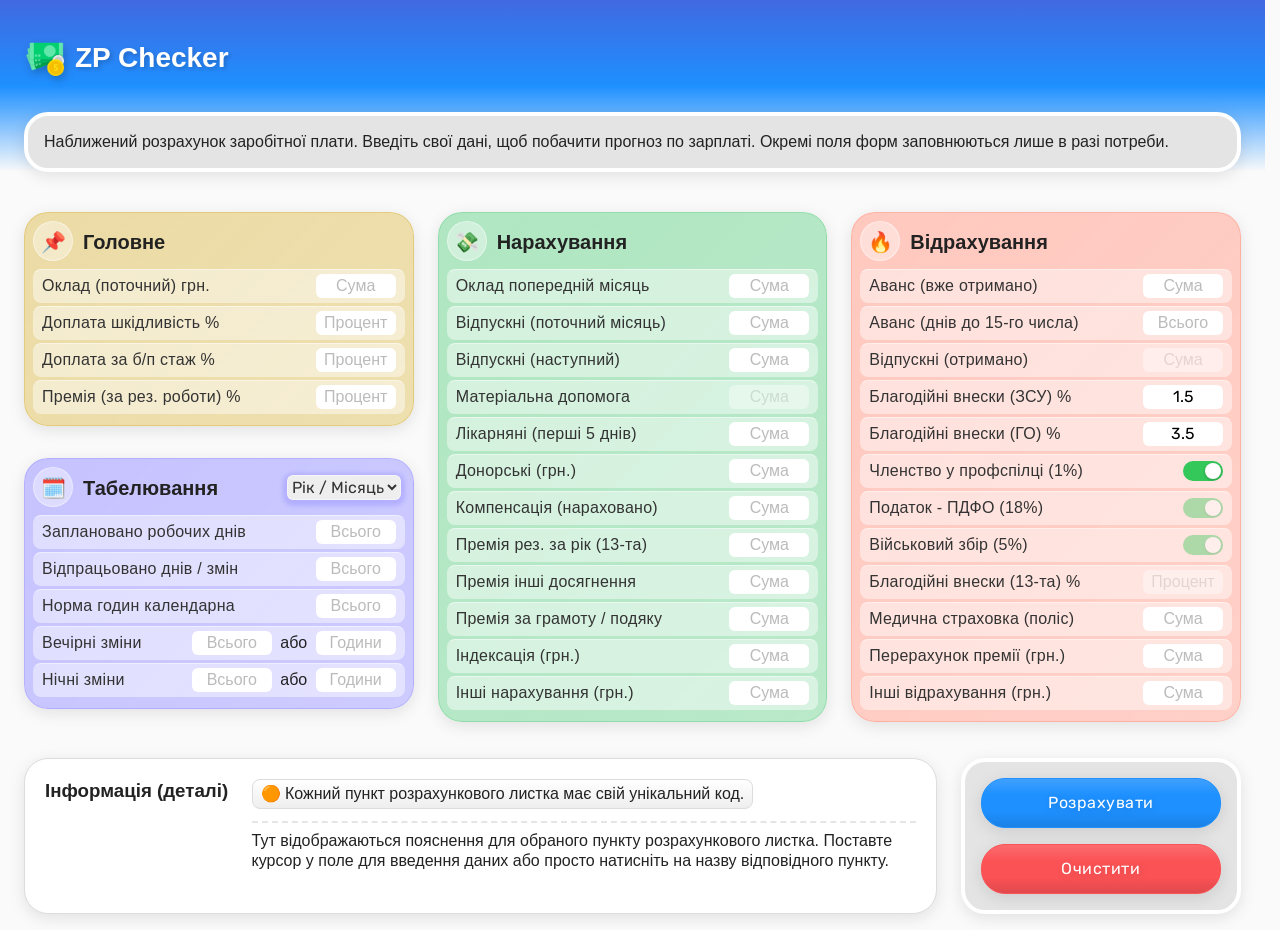
==== commit c5573275: "Add selected-month logic" ====
--- a/index.html
+++ b/index.html
@@ -86,21 +86,21 @@
 								<legend class="lqdglass">🗓️ Табелювання</legend>
 								<div class="field-header">
 									<h2 class="legend-header"><span>🗓️</span>Табелювання</h2>
-									<!-- <select class="month-select" name="month" id="month">
-										<option value="" selected disabled>Місяць</option>
-										<option value="1">Січ 2026</option>
-										<option value="2">Лют 2026</option>
-										<option value="3">Бер 2026</option>
-										<option value="4">Квіт 2026</option>
-										<option value="5">Трав 2026</option>
-										<option value="6">Черв 2026</option>
-										<option value="7">Лип 2026</option>
-										<option value="8">Серп 2026</option>
-										<option value="9">Вер 2026</option>
-										<option value="10">Жовт 2026</option>
-										<option value="11">Лист 2026</option>
-										<option value="12">Груд 2026</option>
-									</select> -->
+									<select class="selected-month" name="selected-month" id="selected-month">
+										<option value="" selected disabled>Рік / Місяць</option>
+										<option value="1">2026 Січ</option>
+										<option value="2">2026 Лют</option>
+										<option value="3">2026 Бер</option>
+										<option value="4">2026 Квіт</option>
+										<option value="5">2026 Трав</option>
+										<option value="6">2026 Черв</option>
+										<option value="7">2026 Лип</option>
+										<option value="8">2026 Серп</option>
+										<option value="9">2026 Вер</option>
+										<option value="10">2026 Жовт</option>
+										<option value="11">2026 Лист</option>
+										<option value="12">2026 Груд</option>
+									</select>
 								</div>
 								<div class="input-container">
 									<div class="input-wrapper">
@@ -543,7 +543,8 @@
 						<div id="salary-resume"></div>
 						<div id="vidp-resume"></div>
 						<p class="caption-text warning-info">
-							Тільки для особистого використання! <br class="hide-mobile" />
+							<b>Тільки для особистого використання!</b>
+							<br class="hide-mobile" />
 							Точність розрахунків не гарантується, оскільки ZP&nbsp;Checker не враховує всіх факторів та нюансів, що можуть вплинути на зарплатні нарахування.
 						</p>
 					</div>
--- a/style-light.css
+++ b/style-light.css
@@ -6,6 +6,7 @@
   --bg-main: #fafafa;
   --bg-main_mobile: #fefefe;
   --color-text: #222;
+  --color-text-secondary: #333;
   --color-text-active: #000;
   --header-bg: linear-gradient(180deg, royalblue, dodgerblue, var(--bg-main));
   --header-bg_mobile: linear-gradient(180deg, royalblue, dodgerblue, var(--bg-main_mobile));
@@ -290,7 +291,7 @@
 
 .label-name {
   font-variation-settings: 'GRAD' 100;
-  color: #333;
+  color: var(--color-text-secondary);
 }
 
 label .arrow {
@@ -369,16 +370,40 @@
   overflow: hidden;
 }
 
-.month-select {
+.selected-month {
   display: inline-block;
   margin-right: 0.25rem;
   border-radius: 6px;
-  font-family: 'Rubik', sans-serif;
-  font-size: 1rem;
   padding: 0;
   padding-block: 1px;
-  border-color: var(--timesheet-accent);
-  text-align: center;
+  font-family: 'Rubik', sans-serif;
+  line-height: 1;
+  font-size: 1rem;
+  /* /background-color: var(--timesheet-details-bg); */
+  /* background-color: #E2E1FF; */
+  background-color: #eee;
+  color: var(--color-text-secondary);
+  border-color: var(--timesheet-details-bg);
+  box-shadow: 0 2px .25em .25em var(--timesheet-input-shadow_focus);
+  cursor: pointer;
+}
+
+.selected-month:hover,
+.selected-month:active,
+.selected-month:focus,
+.selected-month:focus-visible {
+  outline: none;
+  color: var(--color-text-active);
+  background-color: #fff;
+  border-color: #fff;
+  box-shadow: 0 0 .5em .5em var(--timesheet-input-shadow_focus);
+}
+
+.selected-month option,
+.selected-month option,
+.selected-month option,
+.selected-month option {
+  background-color: #E2E1FF;
 }
 
 .info-content {
@@ -669,15 +694,12 @@
 }
 
 .reset-btn {
-  background-color: #444;
   background-color: #FB5255;
-  border: 1px solid #444;
   border: 1px solid #FB5255;
 }
 
 .reset-btn:hover,
 .reset-btn:active {
-  background-color: #333;
   background-color: rgb(255, 86, 56);
 }
 
@@ -1020,14 +1042,6 @@
     margin-bottom: 6.25rem;
   }
 
-  .results-close-btn {
-    /* position: fixed; */
-    /* bottom: 1.75rem; */
-    /* box-shadow: 0 0 .5rem .5rem var(--bg-main) !important; */
-    /* box-shadow: 0 2rem 1rem 3rem var(--bg-main) !important; */
-  }
-
-
   .flex-container {
     display: block;
   }
